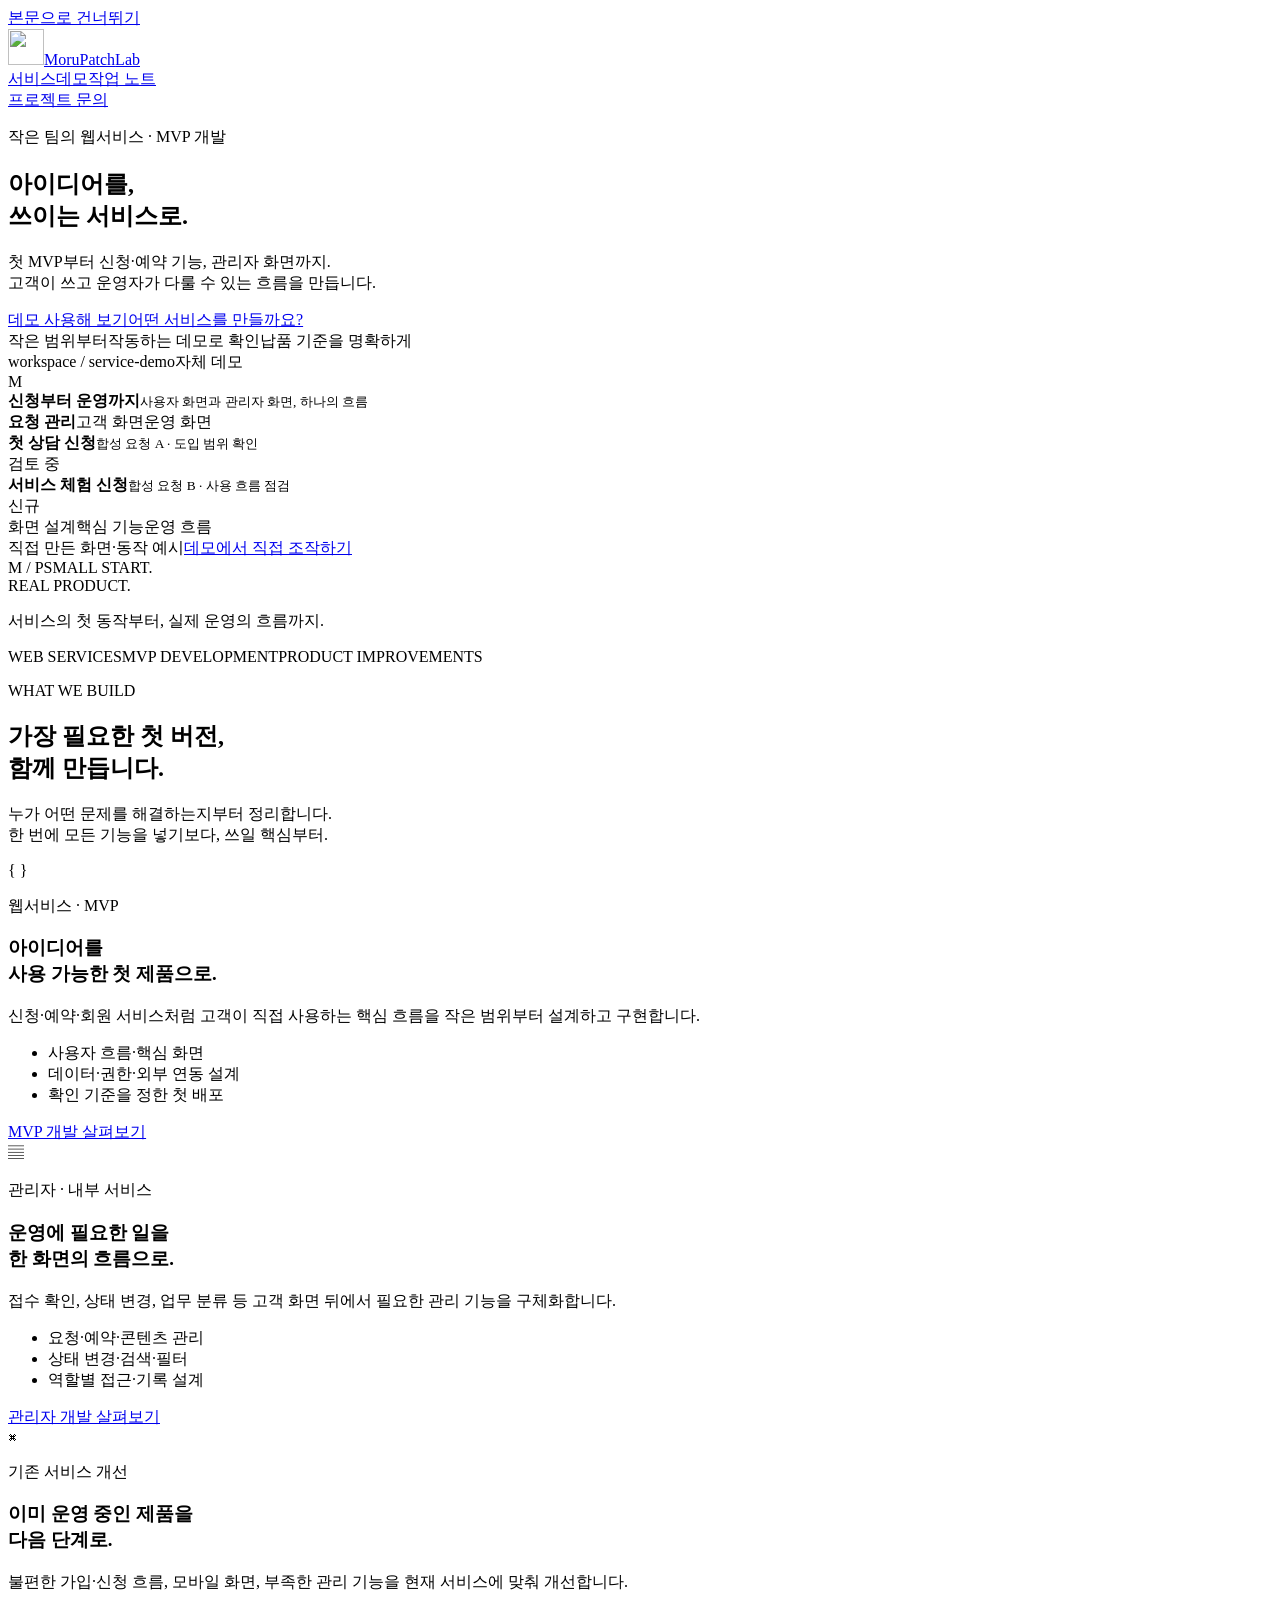
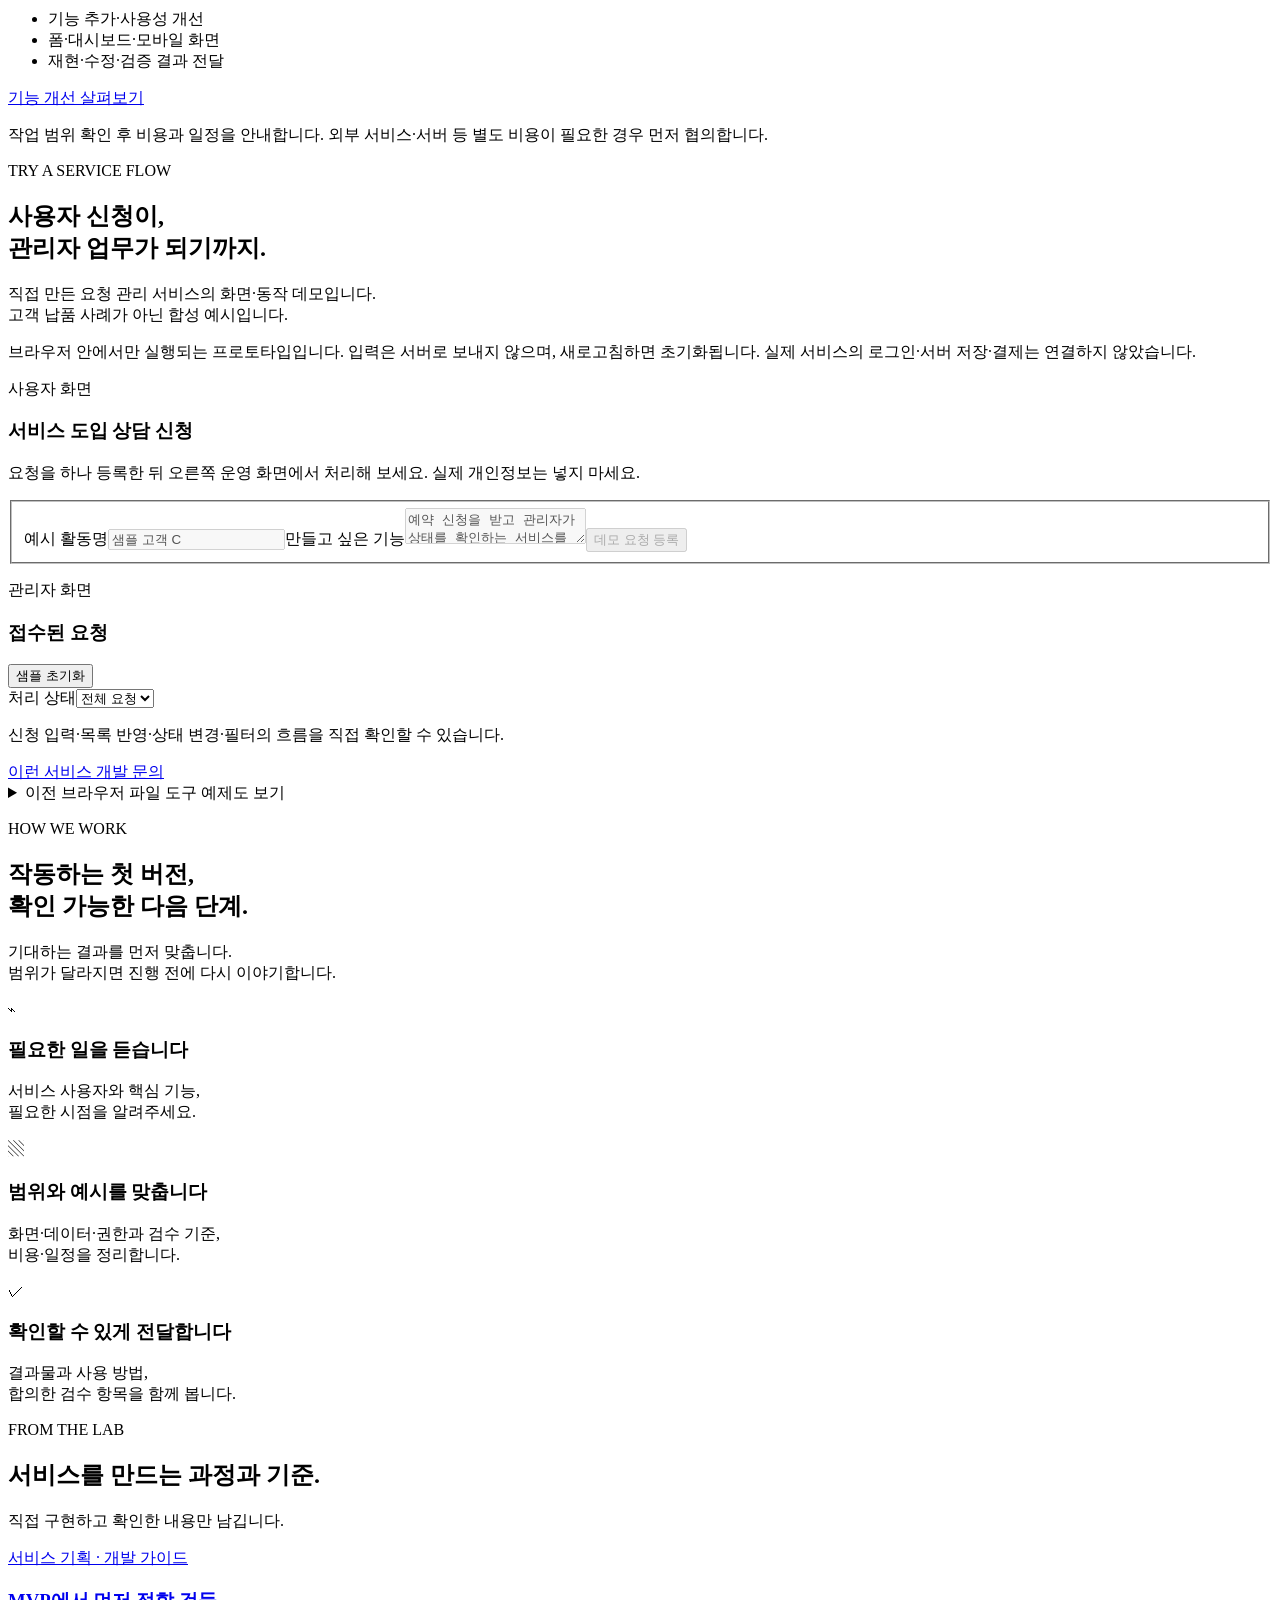
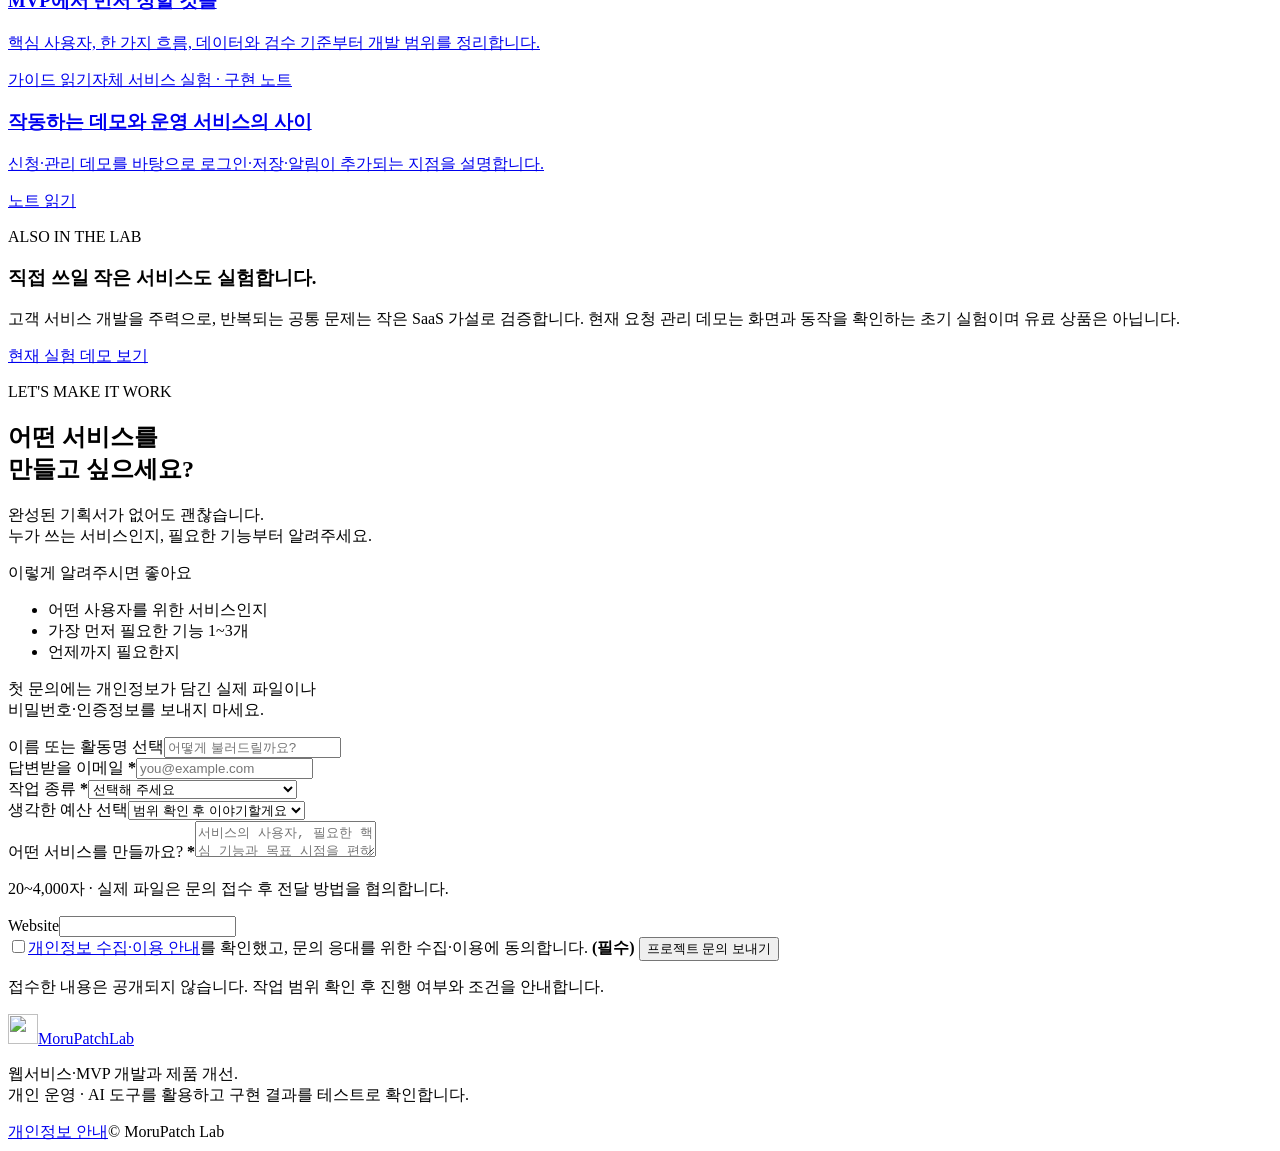
==== site/index.html @ bf1049fb "Improve MoruPatch Lab website" ====
<!doctype html>
<html lang="ko">
<head>
  <meta charset="utf-8"><meta name="viewport" content="width=device-width,initial-scale=1">
  <title>MoruPatch Lab | 웹서비스·MVP 개발</title>
  <meta name="description" content="아이디어를 사용 가능한 웹서비스로. MVP, 신청·예약 서비스, 관리자 페이지와 기존 제품 기능을 설계하고 구현합니다. 직접 작동하는 데모를 보고 개발 범위를 상담하세요.">
  <meta name="theme-color" content="#111c2d">
  <meta property="og:title" content="MoruPatch Lab — 아이디어를, 쓰이는 서비스로.">
  <meta property="og:description" content="웹서비스·MVP·관리자 화면 개발. 직접 작동하는 예시를 보고 필요한 첫 버전부터 시작하세요.">
  <meta property="og:type" content="website"><meta property="og:image" content="https://morupatch-lab.hyeon661144.chatgpt.site/og-morupatch.png">
  <link rel="canonical" href="https://morupatch-lab.hyeon661144.chatgpt.site/">
  <link rel="icon" href="__ASSET_BASE__favicon.svg" type="image/svg+xml">
  <link rel="stylesheet" href="__ASSET_BASE__styles.css">
  <script type="module" src="__ASSET_BASE__app.js"></script>
  <script type="module" src="__ASSET_BASE__service-demo.js"></script>
</head>
<body>
  <a class="skip-link" href="#main">본문으로 건너뛰기</a>
  <div class="masthead">
    <a class="brand" href="/" aria-label="MoruPatch Lab 홈"><img src="__ASSET_BASE__brand-mark.svg" alt="" width="36" height="36"><span>MoruPatch<span class="brand-lab">Lab</span></span></a>
    <nav aria-label="주 메뉴"><a href="#services">서비스</a><a href="#demos">데모</a><a href="#notes">작업 노트</a></nav>
    <a class="button button-small button-outline-light" href="#contact">프로젝트 문의</a>
  </div>
  <main id="main">
    <section class="hero section-dark">
      <div class="hero-copy">
        <p class="eyebrow"><span class="tiny-square"></span> 작은 팀의 웹서비스 · MVP 개발</p>
        <h1>아이디어를,<br><span>쓰이는 서비스로.</span></h1>
        <p class="hero-description">첫 MVP부터 신청·예약 기능, 관리자 화면까지.<br>고객이 쓰고 운영자가 다룰 수 있는 흐름을 만듭니다.</p>
        <div class="hero-actions"><a class="button button-mint" href="#demos">데모 사용해 보기</a><a class="quiet-link" href="#contact">어떤 서비스를 만들까요?</a></div>
        <div class="hero-footnote"><span>작은 범위부터</span><span>작동하는 데모로 확인</span><span>납품 기준을 명확하게</span></div>
      </div>
      <div class="hero-visual product-visual" aria-label="요청 관리 서비스의 합성 데모 화면">
        <div class="window-top"><div class="window-controls"><i></i><i></i><i></i></div><span>workspace / service-demo</span><span class="window-tag">자체 데모</span></div>
        <div class="visual-main"><div class="product-project"><span class="product-glyph">M</span><div><strong>신청부터 운영까지</strong><small>사용자 화면과 관리자 화면, 하나의 흐름</small></div></div>
        <div class="product-tabs"><b>요청 관리</b><span>고객 화면</span><span>운영 화면</span></div>
        <div class="product-row"><div><strong>첫 상담 신청</strong><small>합성 요청 A · 도입 범위 확인</small></div><span class="product-status">검토 중</span></div>
        <div class="product-row"><div><strong>서비스 체험 신청</strong><small>합성 요청 B · 사용 흐름 점검</small></div><span class="product-status product-status-new">신규</span></div>
        <div class="product-delivery"><span>화면 설계</span><span>핵심 기능</span><span>운영 흐름</span></div>
        </div><div class="window-bottom"><span>직접 만든 화면·동작 예시</span><a href="#demos">데모에서 직접 조작하기</a></div>
        <div class="visual-corner"><span class="corner-mark">M / P</span><span>SMALL START.<br>REAL PRODUCT.</span></div>
      </div>
    </section>
    <div class="principle-strip"><p>서비스의 첫 동작부터, 실제 운영의 흐름까지.</p><span>WEB SERVICES</span><span>MVP DEVELOPMENT</span><span>PRODUCT IMPROVEMENTS</span></div>
    <section class="section section-services" id="services">
      <div class="section-heading"><div><p class="eyebrow ink-muted">WHAT WE BUILD</p><h2>가장 필요한 첫 버전,<br>함께 만듭니다.</h2></div><p>누가 어떤 문제를 해결하는지부터 정리합니다.<br>한 번에 모든 기능을 넣기보다, 쓰일 핵심부터.</p></div>
      <div class="service-grid">
        <article class="service-card"><div class="service-symbol">{ }</div><p class="service-kicker">웹서비스 · MVP</p><h3>아이디어를<br>사용 가능한 첫 제품으로.</h3><p>신청·예약·회원 서비스처럼 고객이 직접 사용하는 핵심 흐름을 작은 범위부터 설계하고 구현합니다.</p><ul><li>사용자 흐름·핵심 화면</li><li>데이터·권한·외부 연동 설계</li><li>확인 기준을 정한 첫 배포</li></ul><a class="text-link" href="/services/mvp-development.html">MVP 개발 살펴보기</a></article>
        <article class="service-card"><div class="service-symbol symbol-report">▤</div><p class="service-kicker">관리자 · 내부 서비스</p><h3>운영에 필요한 일을<br>한 화면의 흐름으로.</h3><p>접수 확인, 상태 변경, 업무 분류 등 고객 화면 뒤에서 필요한 관리 기능을 구체화합니다.</p><ul><li>요청·예약·콘텐츠 관리</li><li>상태 변경·검색·필터</li><li>역할별 접근·기록 설계</li></ul><a class="text-link" href="/services/admin-development.html">관리자 개발 살펴보기</a></article>
        <article class="service-card"><div class="service-symbol symbol-web">⌘</div><p class="service-kicker">기존 서비스 개선</p><h3>이미 운영 중인 제품을<br>다음 단계로.</h3><p>불편한 가입·신청 흐름, 모바일 화면, 부족한 관리 기능을 현재 서비스에 맞춰 개선합니다.</p><ul><li>기능 추가·사용성 개선</li><li>폼·대시보드·모바일 화면</li><li>재현·수정·검증 결과 전달</li></ul><a class="text-link" href="/services/product-improvements.html">기능 개선 살펴보기</a></article>
      </div>
      <p class="scope-note">작업 범위 확인 후 비용과 일정을 안내합니다. 외부 서비스·서버 등 별도 비용이 필요한 경우 먼저 협의합니다.</p>
    </section>
    <section class="section section-demo service-demo-section" id="demos">
      <div class="section-heading"><div><p class="eyebrow ink-muted">TRY A SERVICE FLOW</p><h2>사용자 신청이,<br>관리자 업무가 되기까지.</h2></div><p>직접 만든 요청 관리 서비스의 화면·동작 데모입니다.<br>고객 납품 사례가 아닌 합성 예시입니다.</p></div>
      <div class="service-demo-notice">브라우저 안에서만 실행되는 프로토타입입니다. 입력은 서버로 보내지 않으며, 새로고침하면 초기화됩니다. 실제 서비스의 로그인·서버 저장·결제는 연결하지 않았습니다.</div>
      <div class="service-demo-grid">
        <div class="service-pane"><p class="service-pane-label">사용자 화면</p><h3>서비스 도입 상담 신청</h3><p>요청을 하나 등록한 뒤 오른쪽 운영 화면에서 처리해 보세요. 실제 개인정보는 넣지 마세요.</p>
          <form id="service-demo-form" method="post"><fieldset id="demo-fields" disabled><label for="demo-request-name">예시 활동명</label><input id="demo-request-name" value="샘플 고객 C" maxlength="40" required><label for="demo-request-goal">만들고 싶은 기능</label><textarea id="demo-request-goal" minlength="10" maxlength="300" required>예약 신청을 받고 관리자가 상태를 확인하는 서비스를 만들고 싶어요.</textarea><button class="button button-ink" type="submit">데모 요청 등록</button></fieldset></form>
          <p id="service-demo-message" class="demo-message" role="status" aria-live="polite"></p>
        </div>
        <div class="service-pane service-admin"><div class="admin-heading"><div><p class="service-pane-label">관리자 화면</p><h3>접수된 요청</h3></div><button id="demo-reset" class="button button-plain" type="button">샘플 초기화</button></div>
          <div class="admin-controls"><label for="demo-filter">처리 상태</label><select id="demo-filter"><option value="all">전체 요청</option><option value="new">신규</option><option value="reviewing">검토 중</option><option value="done">처리 완료</option></select></div>
          <p id="demo-request-count" class="admin-count" aria-live="polite"></p><ul id="demo-requests" class="request-list"></ul>
        </div>
      </div><div class="demo-footer"><p>신청 입력·목록 반영·상태 변경·필터의 흐름을 직접 확인할 수 있습니다.</p><a class="text-link" href="#contact" data-service="web">이런 서비스 개발 문의</a></div>
    </section>
    <details class="legacy-demos"><summary>이전 브라우저 파일 도구 예제도 보기</summary>    <section class="section section-demo" id="file-demos">
      <div class="section-heading"><div><p class="eyebrow ink-muted">MORE LOCAL EXAMPLES</p><h2>보조 예제 · 파일 처리</h2></div><p>아래 예시는 직접 만든 합성 데이터 데모입니다.<br>납품 사례나 고객 데이터가 아닙니다.</p></div>
      <div class="demo-shell">
        <div class="demo-toolbar"><div class="demo-tabs" role="tablist" aria-label="데모 선택"><button type="button" role="tab" id="tab-csv" aria-selected="true" aria-controls="panel-csv">CSV 정리</button><button type="button" role="tab" id="tab-report" aria-selected="false" aria-controls="panel-report" tabindex="-1">업무표 요약</button></div><span class="local-label">파일 내용 서버 전송 없음</span></div>
        <div class="demo-panel" role="tabpanel" id="panel-csv" aria-labelledby="tab-csv">
          <div class="demo-intro"><div><h3>들쭉날쭉한 CSV를 정리해 보세요.</h3><p>앞뒤 공백과 완전히 같은 행을 정리합니다. 숫자·날짜로 자동 변환하지 않습니다.</p></div><button class="button button-plain" id="csv-sample" type="button">합성 샘플 넣기</button></div>
          <div class="demo-columns"><div class="input-side"><div class="field-heading"><label for="csv-input">입력 CSV</label><label class="file-button" for="csv-file">파일 선택<input id="csv-file" type="file" accept=".csv,text/csv,text/plain"></label></div><textarea id="csv-input" spellcheck="false" aria-describedby="csv-help"></textarea><p class="field-help" id="csv-help">UTF-8 CSV · 200KB / 최대 1,000행 · 첫 행은 열 이름</p><div class="options"><label><input id="trim-values" type="checkbox" checked> 앞뒤 공백 정리</label><label><input id="remove-duplicates" type="checkbox" checked> 완전히 같은 행 제거</label></div><button class="button button-ink" id="csv-run" type="button">정리 결과 확인</button><p class="demo-message" id="csv-message" aria-live="polite"></p></div>
            <div class="output-side"><div class="output-heading"><h4>정리 결과</h4><span class="output-badge">문자열 유지</span></div><div class="result-stats" id="csv-stats"><div><strong>—</strong><span>결과 행</span></div><div><strong>—</strong><span>제거한 중복</span></div><div><strong>—</strong><span>정리한 셀</span></div></div><div class="table-wrap" id="csv-result"><p class="empty-copy">샘플을 실행하면 정리된 표가 표시됩니다.</p></div><div class="download-actions"><button class="button button-small button-white" id="csv-download" type="button" disabled>CSV 다운로드</button><button class="button button-small button-white" id="json-download" type="button" disabled>JSON 다운로드</button></div><p class="field-help">CSV는 UTF-8 BOM을 포함합니다. 엑셀에서 직접 열면 앞자리 0 등이 자동 변환될 수 있으므로, 중요한 열은 텍스트로 가져오세요.</p><p class="field-help formula-warning" id="formula-warning" hidden></p></div>
          </div>
        </div>
        <div class="demo-panel" role="tabpanel" id="panel-report" aria-labelledby="tab-report" hidden>
          <div class="demo-intro"><div><h3>업무표에서 진행 현황을 한눈에.</h3><p>분류·작업·상태 세 열을 읽어 상태별 건수와 업무 목록을 정리합니다.</p></div><button class="button button-plain" id="report-sample" type="button">합성 샘플 넣기</button></div>
          <div class="demo-columns"><div class="input-side"><label class="field-label" for="report-input">업무표 CSV</label><textarea id="report-input" spellcheck="false"></textarea><p class="field-help">열 이름: 분류,작업,상태 · 상태: 완료 / 진행 / 대기</p><button class="button button-ink" id="report-run" type="button">요약 보고서 만들기</button><p class="demo-message" id="report-message" aria-live="polite"></p></div><div class="output-side"><div id="report-output"><p class="empty-copy">실행하면 작업 현황과 인쇄용 보고서가 표시됩니다.</p></div><div class="download-actions"><button class="button button-small button-white" id="report-download" type="button" disabled>보고서 HTML 다운로드</button><button class="button button-small button-white" id="report-print" type="button" disabled>인쇄 / PDF 저장</button></div><p class="field-help">PDF 저장은 브라우저의 인쇄 기능에서 선택합니다. 보고서 파일은 브라우저에서 만들어집니다.</p></div></div>
        </div>
        <div class="demo-footer"><p>실제 업무에는 파일 크기, 원본 규칙, 실행 환경에 맞춘 설계가 필요합니다.</p><a class="text-link" href="#contact">이 흐름으로 문의하기</a></div>
      </div>
    </section>
    </details>
    <section class="section section-process">
      <div class="section-heading"><div><p class="eyebrow ink-muted">HOW WE WORK</p><h2>작동하는 첫 버전,<br>확인 가능한 다음 단계.</h2></div><p>기대하는 결과를 먼저 맞춥니다.<br>범위가 달라지면 진행 전에 다시 이야기합니다.</p></div>
      <div class="process-grid"><article><span class="process-icon">⌁</span><h3>필요한 일을 듣습니다</h3><p>서비스 사용자와 핵심 기능,<br>필요한 시점을 알려주세요.</p></article><article><span class="process-icon">▧</span><h3>범위와 예시를 맞춥니다</h3><p>화면·데이터·권한과 검수 기준,<br>비용·일정을 정리합니다.</p></article><article><span class="process-icon">✓</span><h3>확인할 수 있게 전달합니다</h3><p>결과물과 사용 방법,<br>합의한 검수 항목을 함께 봅니다.</p></article></div>
    </section>
    <section class="section section-notes" id="notes">
      <div class="section-heading"><div><p class="eyebrow ink-muted">FROM THE LAB</p><h2>서비스를 만드는 과정과 기준.</h2></div><p>직접 구현하고 확인한 내용만 남깁니다.</p></div>
      <div class="notes-grid"><a class="note-card" href="/notes/mvp-scope-before-build"><span class="note-category">서비스 기획 · 개발 가이드</span><h3>MVP에서 먼저 정할 것들</h3><p>핵심 사용자, 한 가지 흐름, 데이터와 검수 기준부터 개발 범위를 정리합니다.</p><span class="note-read">가이드 읽기</span></a><a class="note-card" href="/notes/prototype-versus-production"><span class="note-category">자체 서비스 실험 · 구현 노트</span><h3>작동하는 데모와 운영 서비스의 사이</h3><p>신청·관리 데모를 바탕으로 로그인·저장·알림이 추가되는 지점을 설명합니다.</p><span class="note-read">노트 읽기</span></a></div>
      <aside class="saas-lab"><p class="eyebrow ink-muted">ALSO IN THE LAB</p><h3>직접 쓰일 작은 서비스도 실험합니다.</h3><p>고객 서비스 개발을 주력으로, 반복되는 공통 문제는 작은 SaaS 가설로 검증합니다. 현재 요청 관리 데모는 화면과 동작을 확인하는 초기 실험이며 유료 상품은 아닙니다.</p><a class="text-link" href="#demos">현재 실험 데모 보기</a></aside>
    </section>
    <section class="section section-contact section-dark" id="contact">
      <div class="contact-copy"><p class="eyebrow">LET'S MAKE IT WORK</p><h2>어떤 서비스를<br>만들고 싶으세요?</h2><p>완성된 기획서가 없어도 괜찮습니다.<br>누가 쓰는 서비스인지, 필요한 기능부터 알려주세요.</p><div class="contact-guidance"><p>이렇게 알려주시면 좋아요</p><ul><li>어떤 사용자를 위한 서비스인지</li><li>가장 먼저 필요한 기능 1~3개</li><li>언제까지 필요한지</li></ul></div><p class="contact-small">첫 문의에는 개인정보가 담긴 실제 파일이나<br>비밀번호·인증정보를 보내지 마세요.</p></div>
      <form id="inquiry-form" class="inquiry-form" method="post" action="/api/inquiries">
        <div class="form-row"><div class="form-field"><label for="contact-name">이름 또는 활동명 <span>선택</span></label><input id="contact-name" name="name" maxlength="80" autocomplete="name" placeholder="어떻게 불러드릴까요?"></div><div class="form-field"><label for="contact-email">답변받을 이메일 <b>*</b></label><input id="contact-email" name="email" type="email" maxlength="254" autocomplete="email" required placeholder="you@example.com"></div></div>
        <div class="form-row"><div class="form-field"><label for="contact-service">작업 종류 <b>*</b></label><select id="contact-service" name="service" required><option value="">선택해 주세요</option><option value="web">웹서비스·MVP·관리자 기능 개발</option><option value="other">범위 상담·자체 서비스 아이디어</option></select></div><div class="form-field"><label for="contact-budget">생각한 예산 <span>선택</span></label><select id="contact-budget" name="budget"><option value="unknown">범위 확인 후 이야기할게요</option><option value="under100k">10만원 미만</option><option value="100k-300k">10만~30만원</option><option value="300k-1m">30만~100만원</option><option value="over1m">100만원 이상</option></select></div></div>
        <div class="form-field"><label for="contact-message">어떤 서비스를 만들까요? <b>*</b></label><textarea id="contact-message" name="message" minlength="20" maxlength="4000" required placeholder="서비스의 사용자, 필요한 핵심 기능과 목표 시점을 편하게 적어주세요."></textarea><p class="form-help">20~4,000자 · 실제 파일은 문의 접수 후 전달 방법을 협의합니다.</p></div>
        <div class="honeypot" aria-hidden="true"><label for="contact-website">Website</label><input id="contact-website" name="website" tabindex="-1" autocomplete="off"></div>
        <label class="consent"><input id="contact-consent" name="consent" type="checkbox" required><span><a href="/privacy">개인정보 수집·이용 안내</a>를 확인했고, 문의 응대를 위한 수집·이용에 동의합니다. <b>(필수)</b></span></label>
        <button class="button button-mint form-submit" id="inquiry-submit" type="submit">프로젝트 문의 보내기</button>
        <p class="form-status" id="inquiry-status" role="status" aria-live="polite"></p><p class="form-help">접수한 내용은 공개되지 않습니다. 작업 범위 확인 후 진행 여부와 조건을 안내합니다.</p>
      </form>
    </section>
  </main>
  <footer class="site-footer"><a class="brand brand-footer" href="/"><img src="__ASSET_BASE__brand-mark.svg" alt="" width="30" height="30"><span>MoruPatch<span class="brand-lab">Lab</span></span></a><p>웹서비스·MVP 개발과 제품 개선.<br><span>개인 운영 · AI 도구를 활용하고 구현 결과를 테스트로 확인합니다.</span></p><div><a href="/privacy">개인정보 안내</a><span>© MoruPatch Lab</span></div></footer>
</body>
</html>
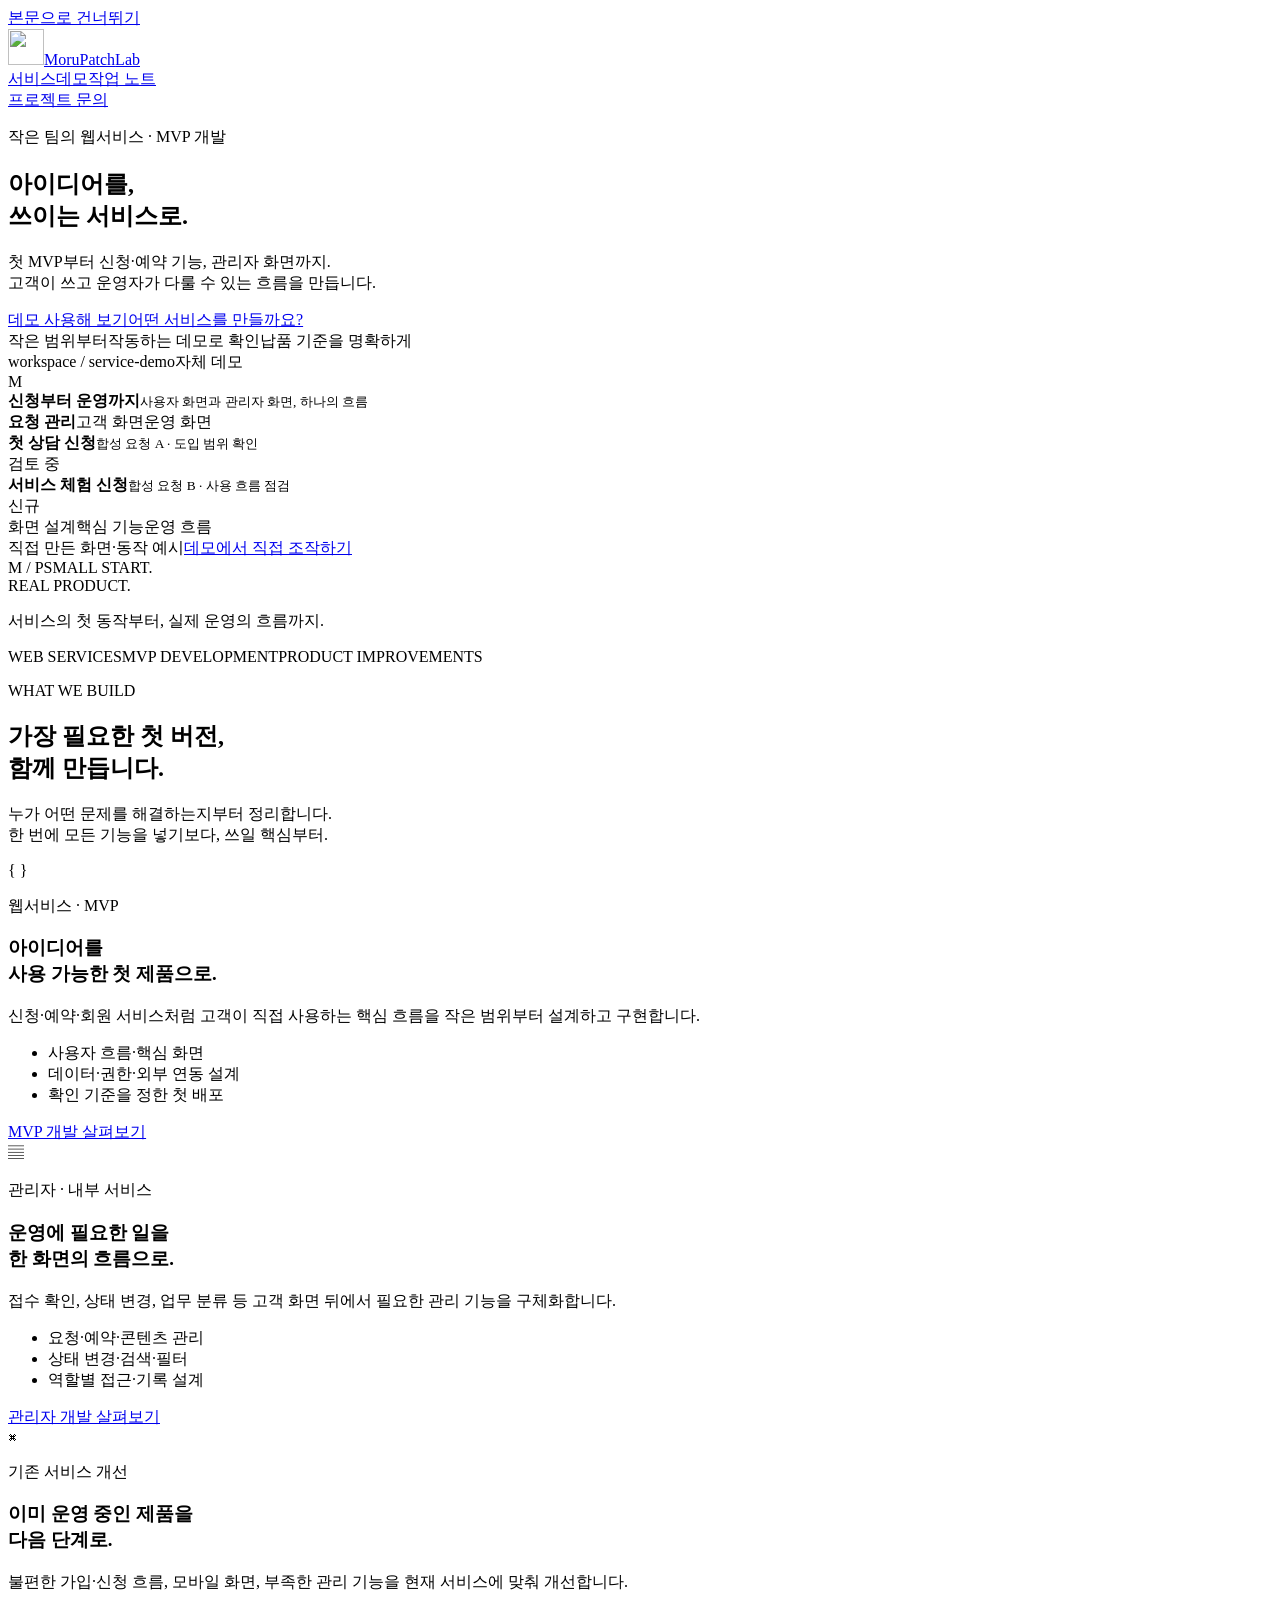
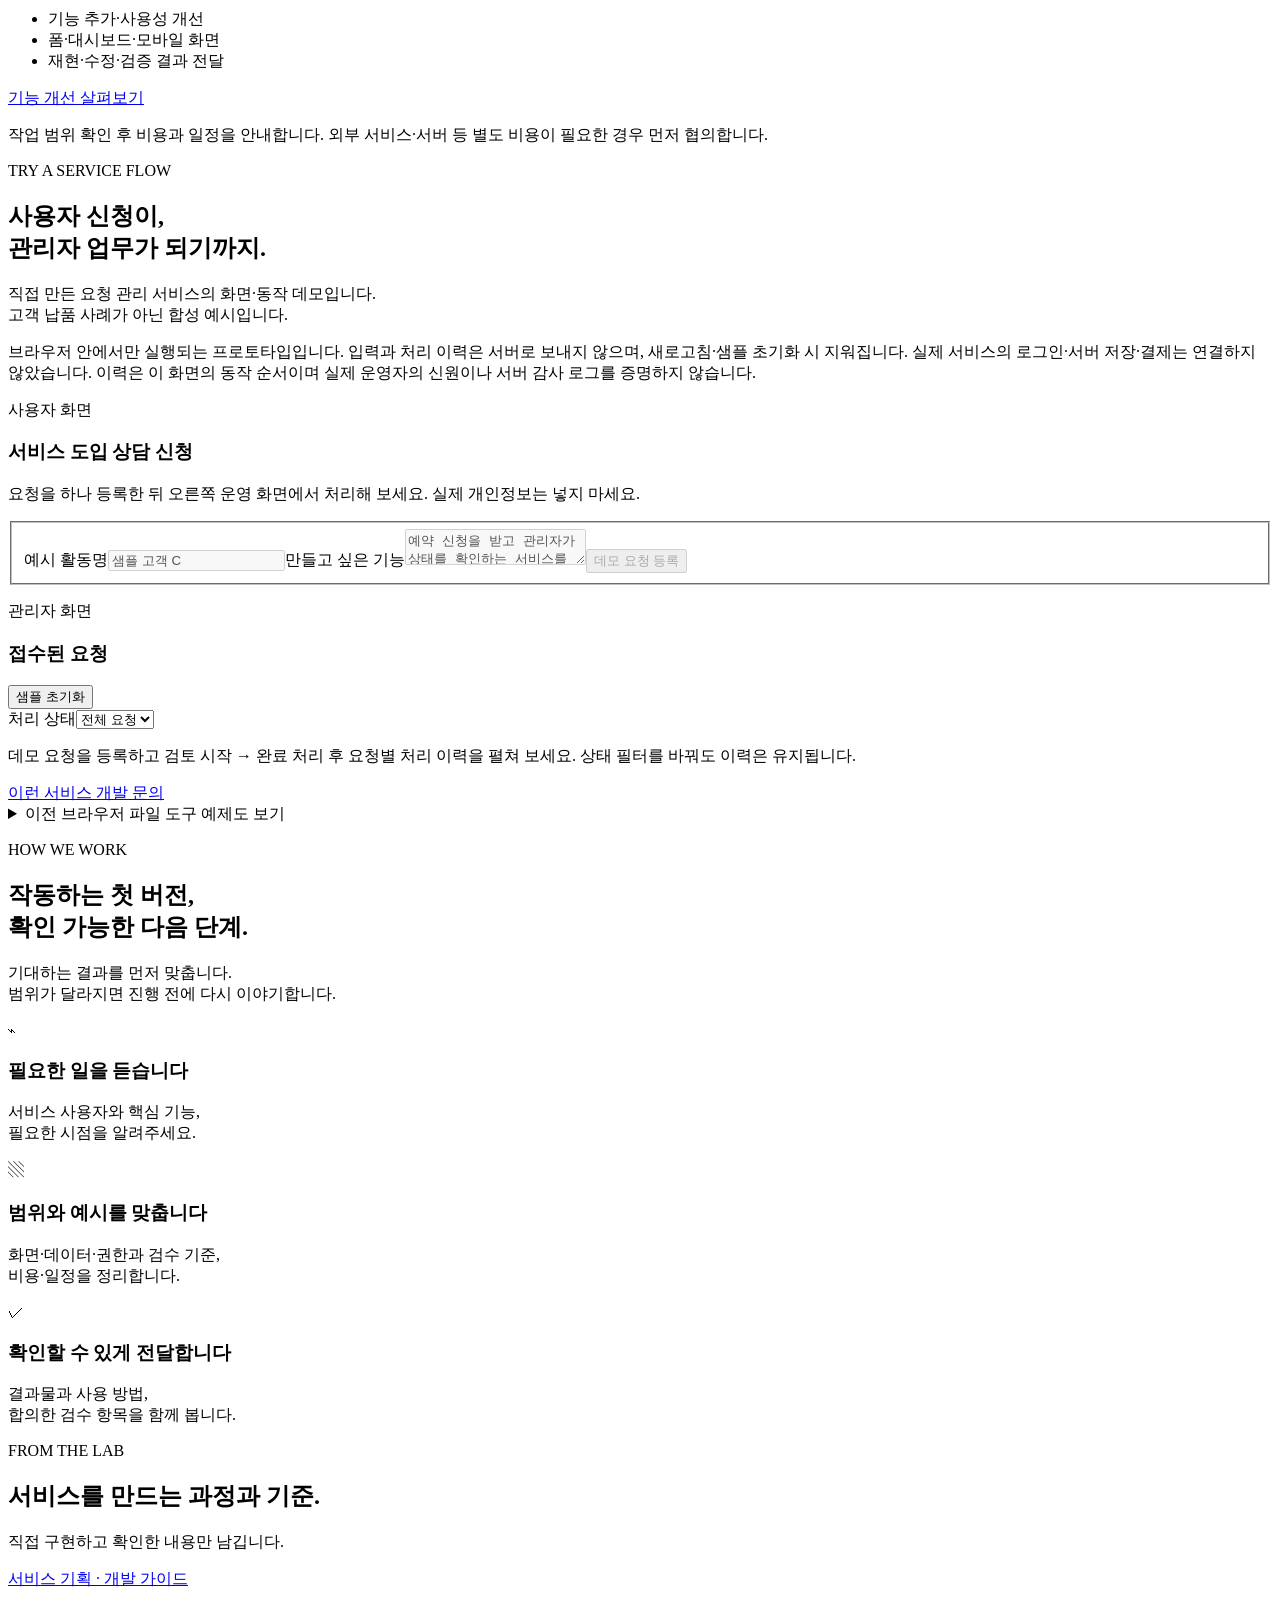
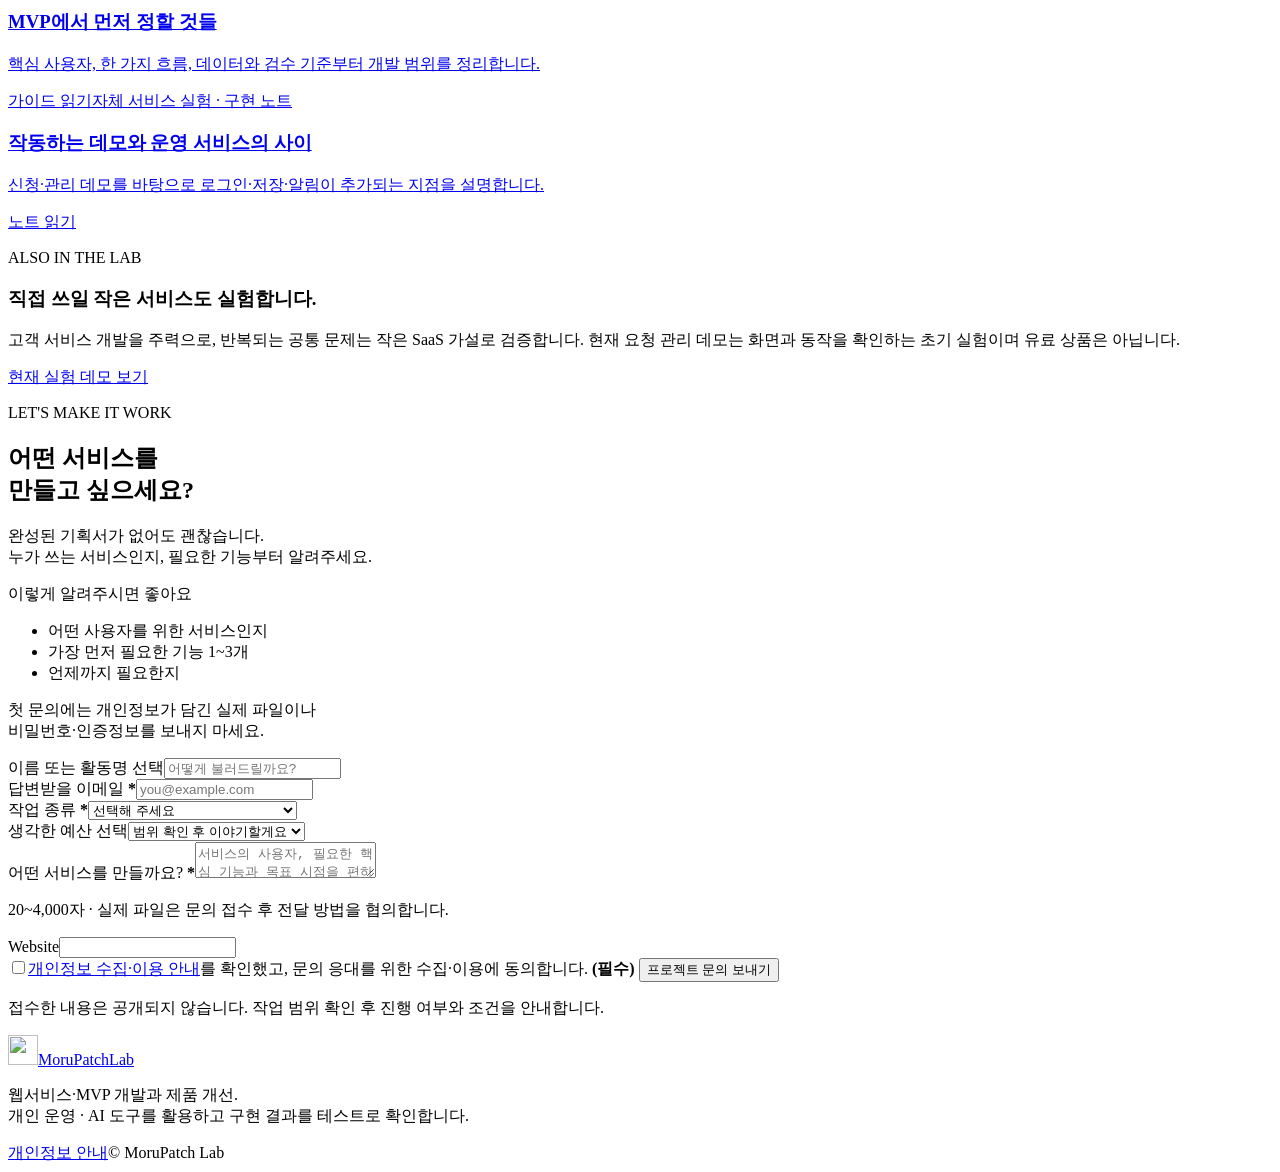
==== commit 16569965: "Improve MoruPatch Lab website" ====
--- a/site/index.html
+++ b/site/index.html
@@ -53,7 +53,7 @@
     </section>
     <section class="section section-demo service-demo-section" id="demos">
       <div class="section-heading"><div><p class="eyebrow ink-muted">TRY A SERVICE FLOW</p><h2>사용자 신청이,<br>관리자 업무가 되기까지.</h2></div><p>직접 만든 요청 관리 서비스의 화면·동작 데모입니다.<br>고객 납품 사례가 아닌 합성 예시입니다.</p></div>
-      <div class="service-demo-notice">브라우저 안에서만 실행되는 프로토타입입니다. 입력은 서버로 보내지 않으며, 새로고침하면 초기화됩니다. 실제 서비스의 로그인·서버 저장·결제는 연결하지 않았습니다.</div>
+      <div class="service-demo-notice">브라우저 안에서만 실행되는 프로토타입입니다. 입력과 처리 이력은 서버로 보내지 않으며, 새로고침·샘플 초기화 시 지워집니다. 실제 서비스의 로그인·서버 저장·결제는 연결하지 않았습니다. 이력은 이 화면의 동작 순서이며 실제 운영자의 신원이나 서버 감사 로그를 증명하지 않습니다.</div>
       <div class="service-demo-grid">
         <div class="service-pane"><p class="service-pane-label">사용자 화면</p><h3>서비스 도입 상담 신청</h3><p>요청을 하나 등록한 뒤 오른쪽 운영 화면에서 처리해 보세요. 실제 개인정보는 넣지 마세요.</p>
           <form id="service-demo-form" method="post"><fieldset id="demo-fields" disabled><label for="demo-request-name">예시 활동명</label><input id="demo-request-name" value="샘플 고객 C" maxlength="40" required><label for="demo-request-goal">만들고 싶은 기능</label><textarea id="demo-request-goal" minlength="10" maxlength="300" required>예약 신청을 받고 관리자가 상태를 확인하는 서비스를 만들고 싶어요.</textarea><button class="button button-ink" type="submit">데모 요청 등록</button></fieldset></form>
@@ -63,7 +63,7 @@
           <div class="admin-controls"><label for="demo-filter">처리 상태</label><select id="demo-filter"><option value="all">전체 요청</option><option value="new">신규</option><option value="reviewing">검토 중</option><option value="done">처리 완료</option></select></div>
           <p id="demo-request-count" class="admin-count" aria-live="polite"></p><ul id="demo-requests" class="request-list"></ul>
         </div>
-      </div><div class="demo-footer"><p>신청 입력·목록 반영·상태 변경·필터의 흐름을 직접 확인할 수 있습니다.</p><a class="text-link" href="#contact" data-service="web">이런 서비스 개발 문의</a></div>
+      </div><div class="demo-footer"><p>데모 요청을 등록하고 검토 시작 → 완료 처리 후 요청별 처리 이력을 펼쳐 보세요. 상태 필터를 바꿔도 이력은 유지됩니다.</p><a class="text-link" href="#contact" data-service="web">이런 서비스 개발 문의</a></div>
     </section>
     <details class="legacy-demos"><summary>이전 브라우저 파일 도구 예제도 보기</summary>    <section class="section section-demo" id="file-demos">
       <div class="section-heading"><div><p class="eyebrow ink-muted">MORE LOCAL EXAMPLES</p><h2>보조 예제 · 파일 처리</h2></div><p>아래 예시는 직접 만든 합성 데이터 데모입니다.<br>납품 사례나 고객 데이터가 아닙니다.</p></div>
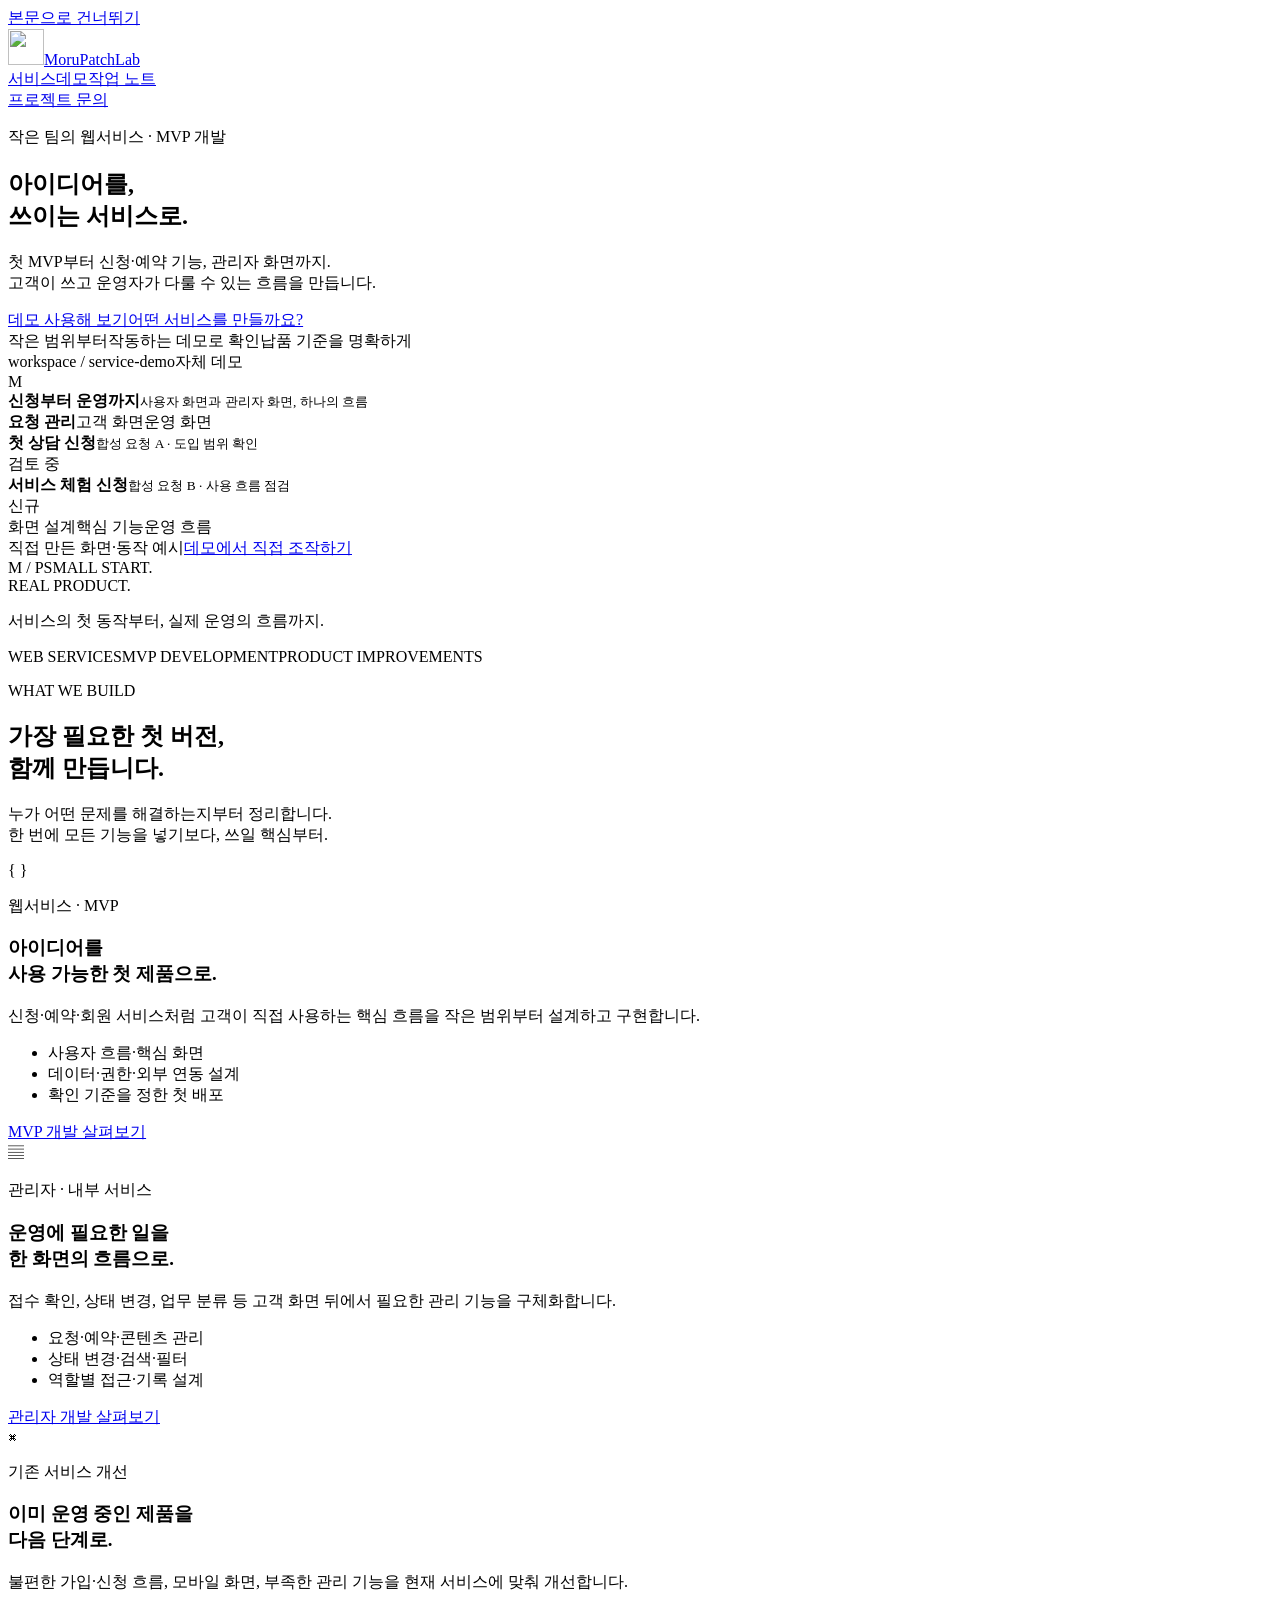
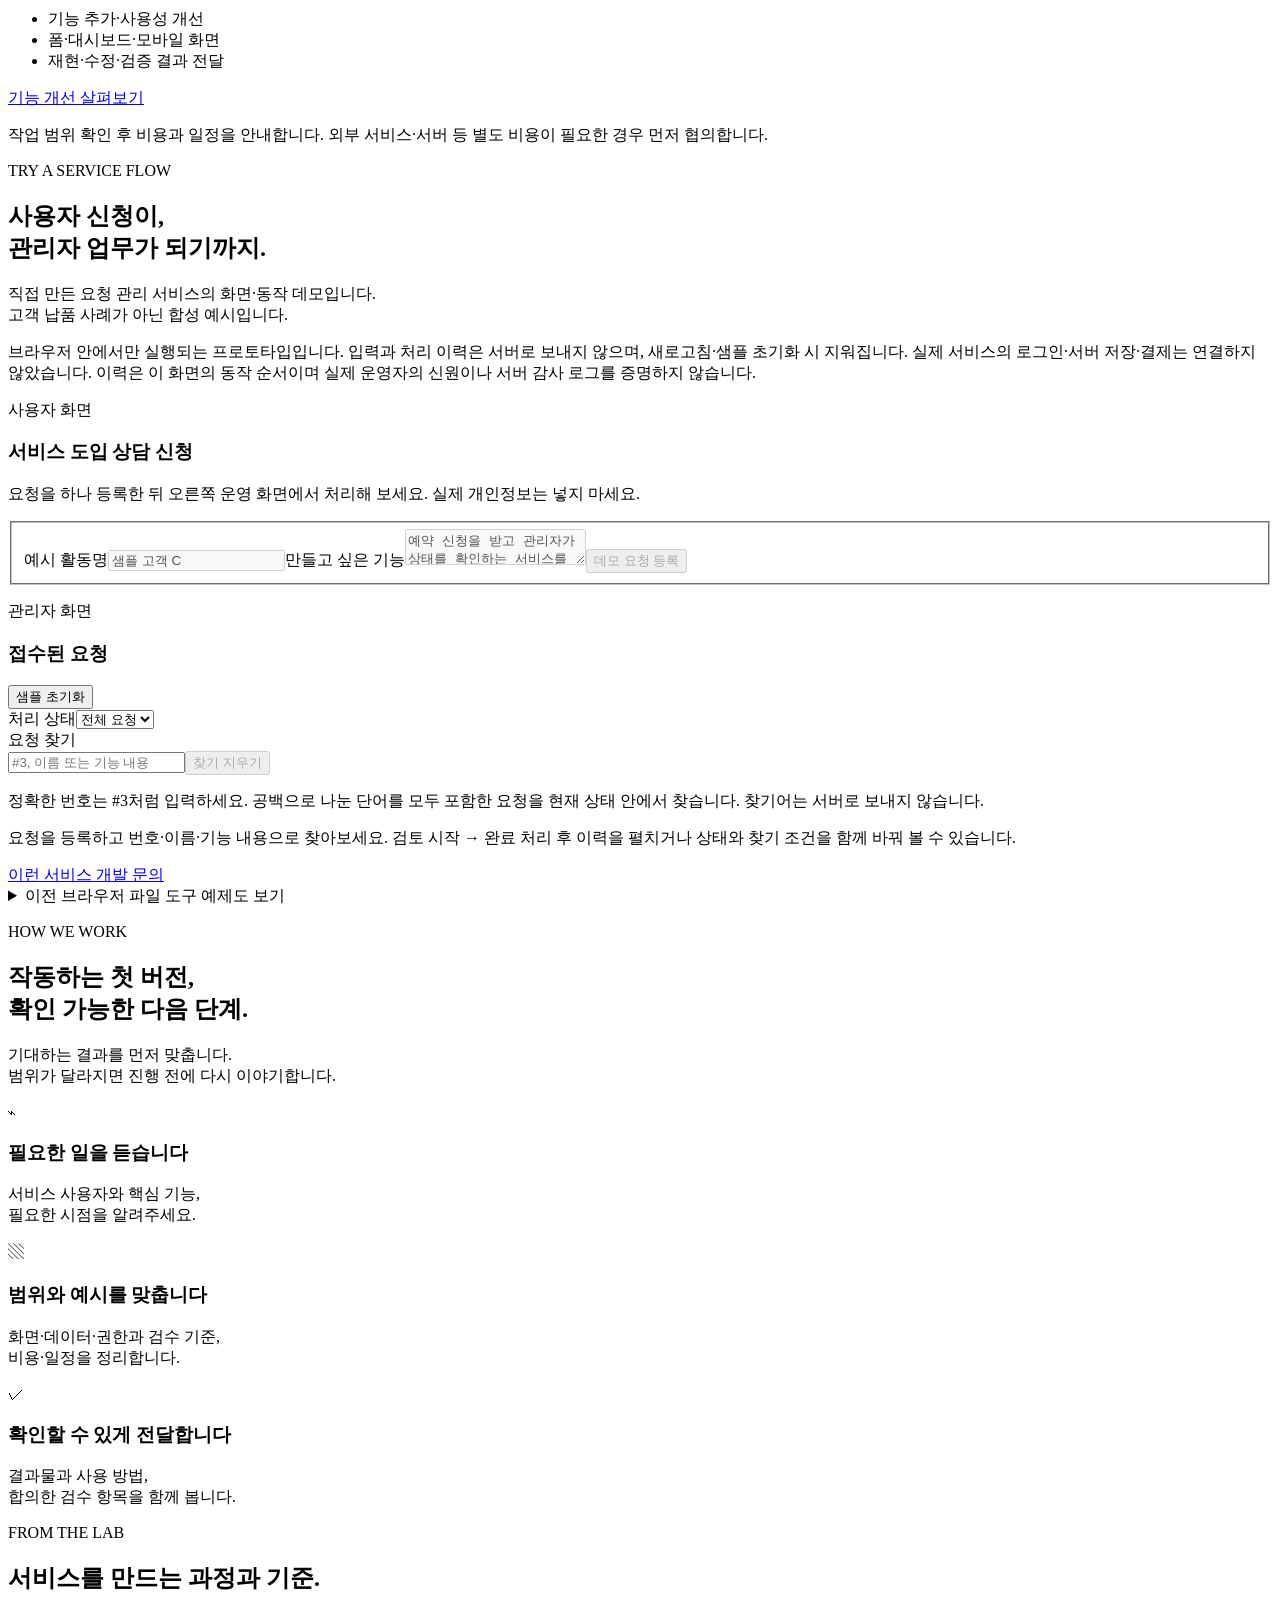
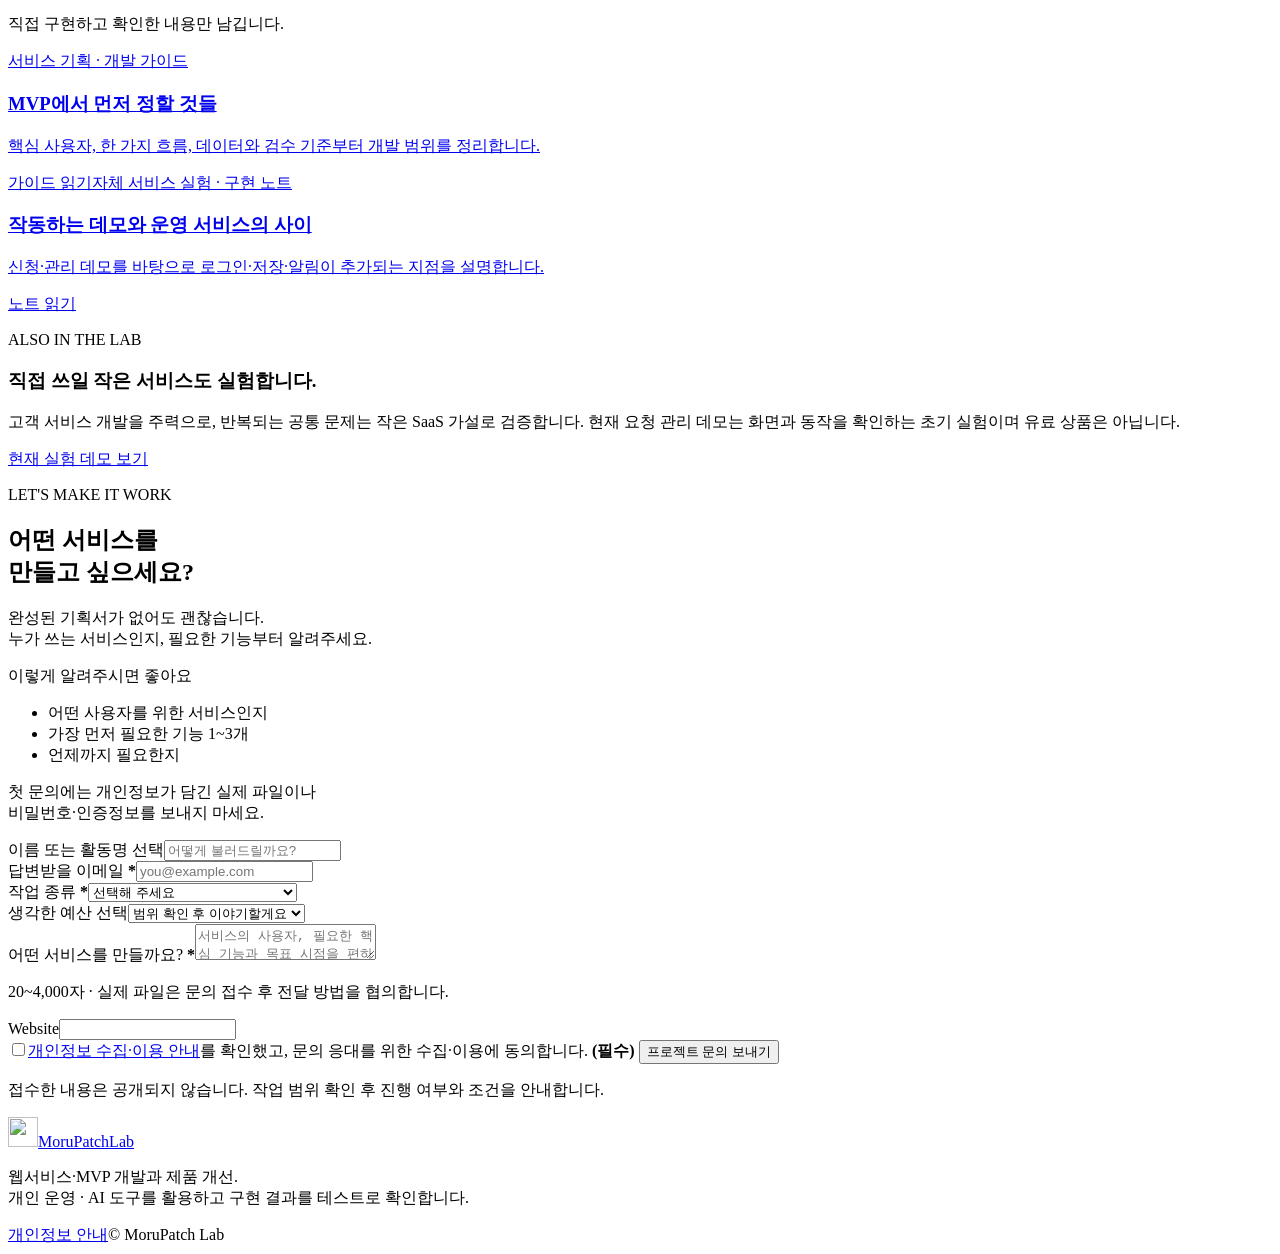
==== commit e3d7420a: "Improve MoruPatch Lab website" ====
--- a/site/index.html
+++ b/site/index.html
@@ -61,9 +61,10 @@
         </div>
         <div class="service-pane service-admin"><div class="admin-heading"><div><p class="service-pane-label">관리자 화면</p><h3>접수된 요청</h3></div><button id="demo-reset" class="button button-plain" type="button">샘플 초기화</button></div>
           <div class="admin-controls"><label for="demo-filter">처리 상태</label><select id="demo-filter"><option value="all">전체 요청</option><option value="new">신규</option><option value="reviewing">검토 중</option><option value="done">처리 완료</option></select></div>
+          <div class="request-search"><label for="demo-search">요청 찾기</label><div class="request-search-controls"><input id="demo-search" type="search" maxlength="80" placeholder="#3, 이름 또는 기능 내용" aria-describedby="demo-search-help" autocomplete="off"><button id="demo-search-clear" type="button" class="button button-small button-white" disabled>찾기 지우기</button></div><p id="demo-search-help" class="field-help">정확한 번호는 #3처럼 입력하세요. 공백으로 나눈 단어를 모두 포함한 요청을 현재 상태 안에서 찾습니다. 찾기어는 서버로 보내지 않습니다.</p></div>
           <p id="demo-request-count" class="admin-count" aria-live="polite"></p><ul id="demo-requests" class="request-list"></ul>
         </div>
-      </div><div class="demo-footer"><p>데모 요청을 등록하고 검토 시작 → 완료 처리 후 요청별 처리 이력을 펼쳐 보세요. 상태 필터를 바꿔도 이력은 유지됩니다.</p><a class="text-link" href="#contact" data-service="web">이런 서비스 개발 문의</a></div>
+      </div><div class="demo-footer"><p>요청을 등록하고 번호·이름·기능 내용으로 찾아보세요. 검토 시작 → 완료 처리 후 이력을 펼치거나 상태와 찾기 조건을 함께 바꿔 볼 수 있습니다.</p><a class="text-link" href="#contact" data-service="web">이런 서비스 개발 문의</a></div>
     </section>
     <details class="legacy-demos"><summary>이전 브라우저 파일 도구 예제도 보기</summary>    <section class="section section-demo" id="file-demos">
       <div class="section-heading"><div><p class="eyebrow ink-muted">MORE LOCAL EXAMPLES</p><h2>보조 예제 · 파일 처리</h2></div><p>아래 예시는 직접 만든 합성 데이터 데모입니다.<br>납품 사례나 고객 데이터가 아닙니다.</p></div>
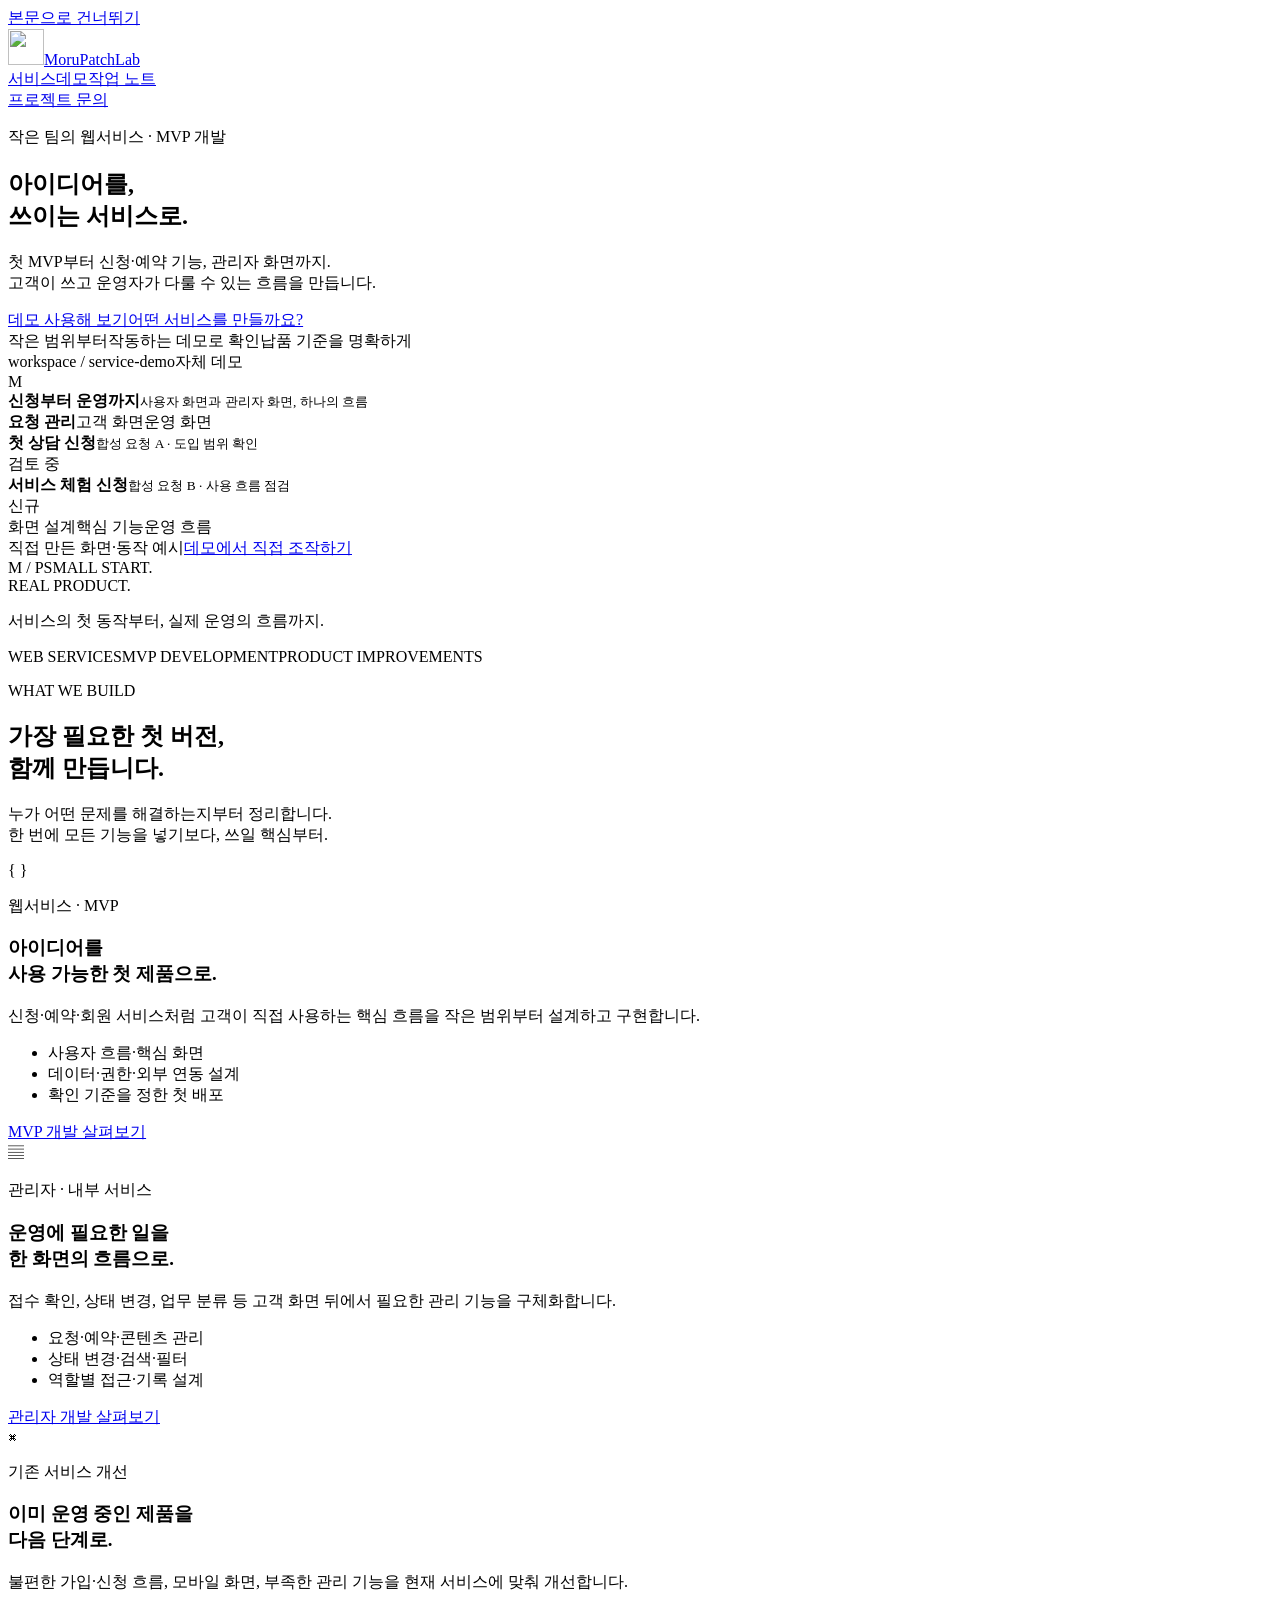
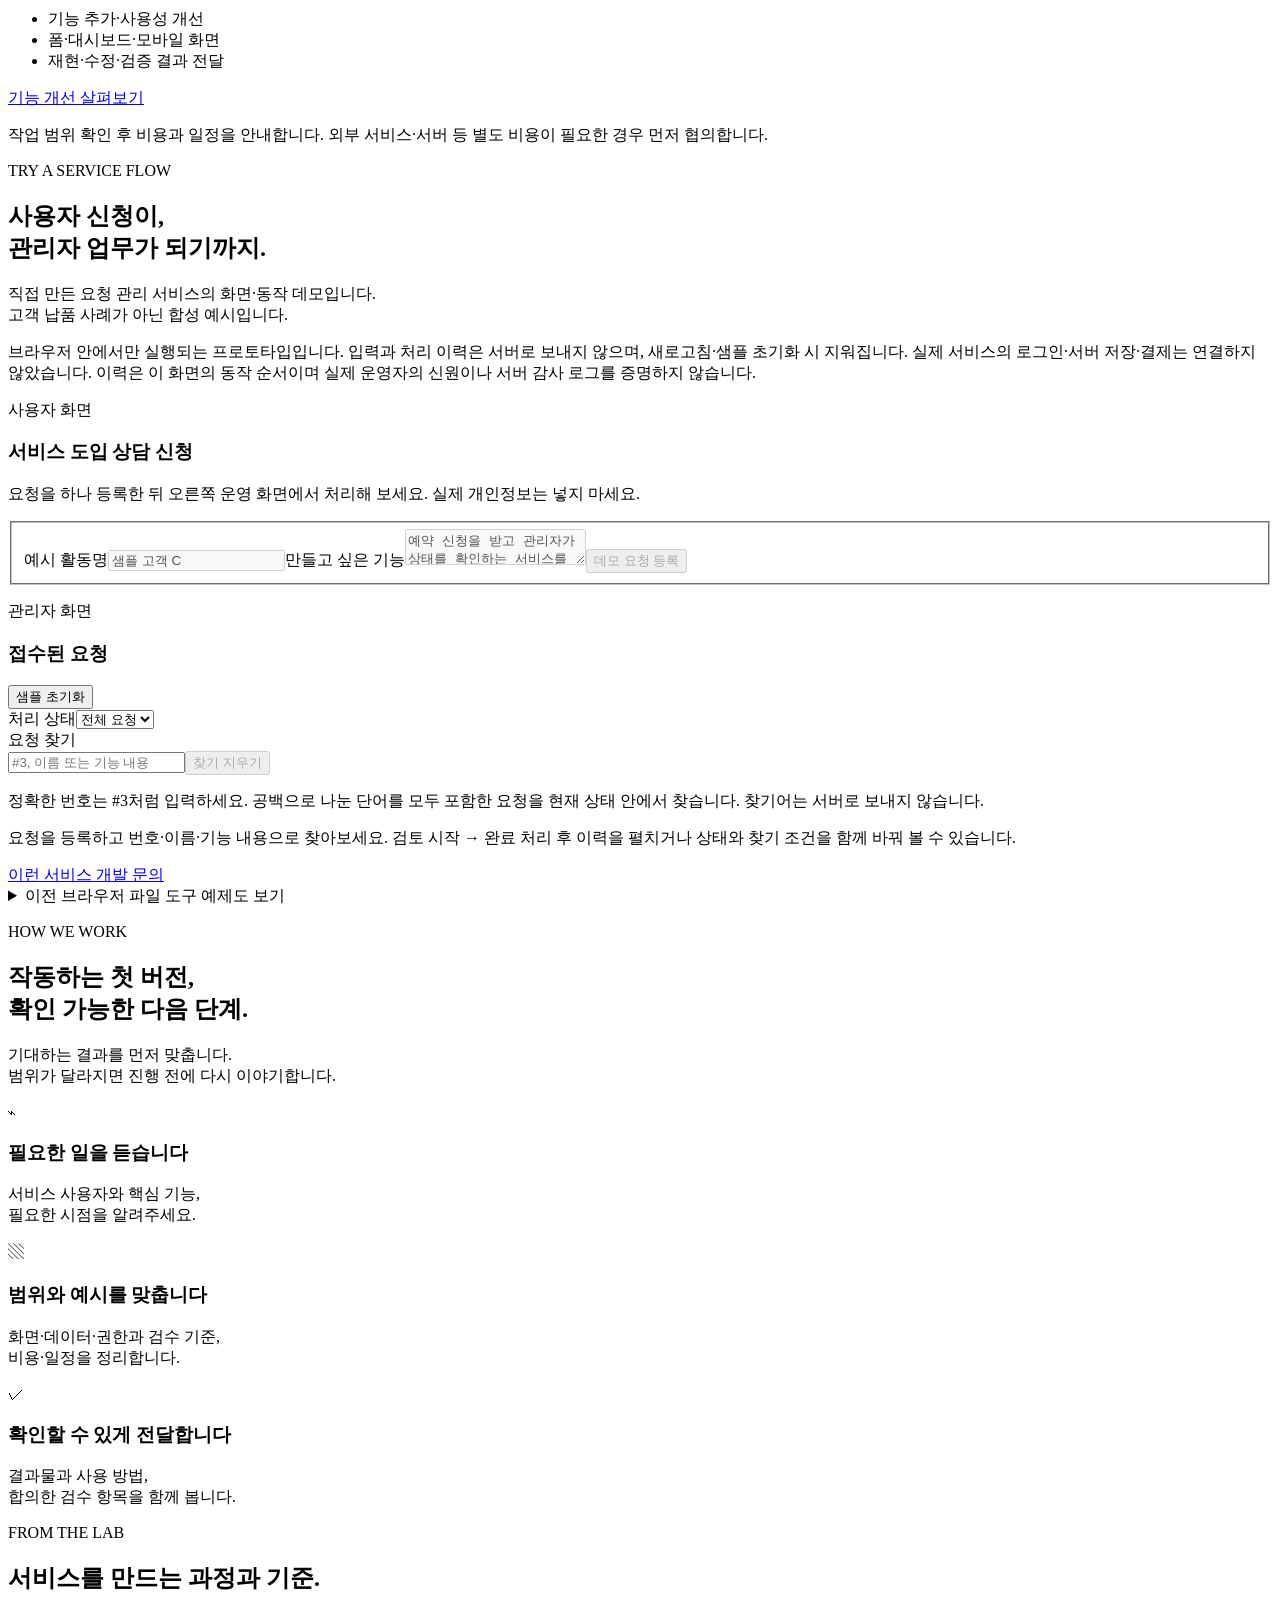
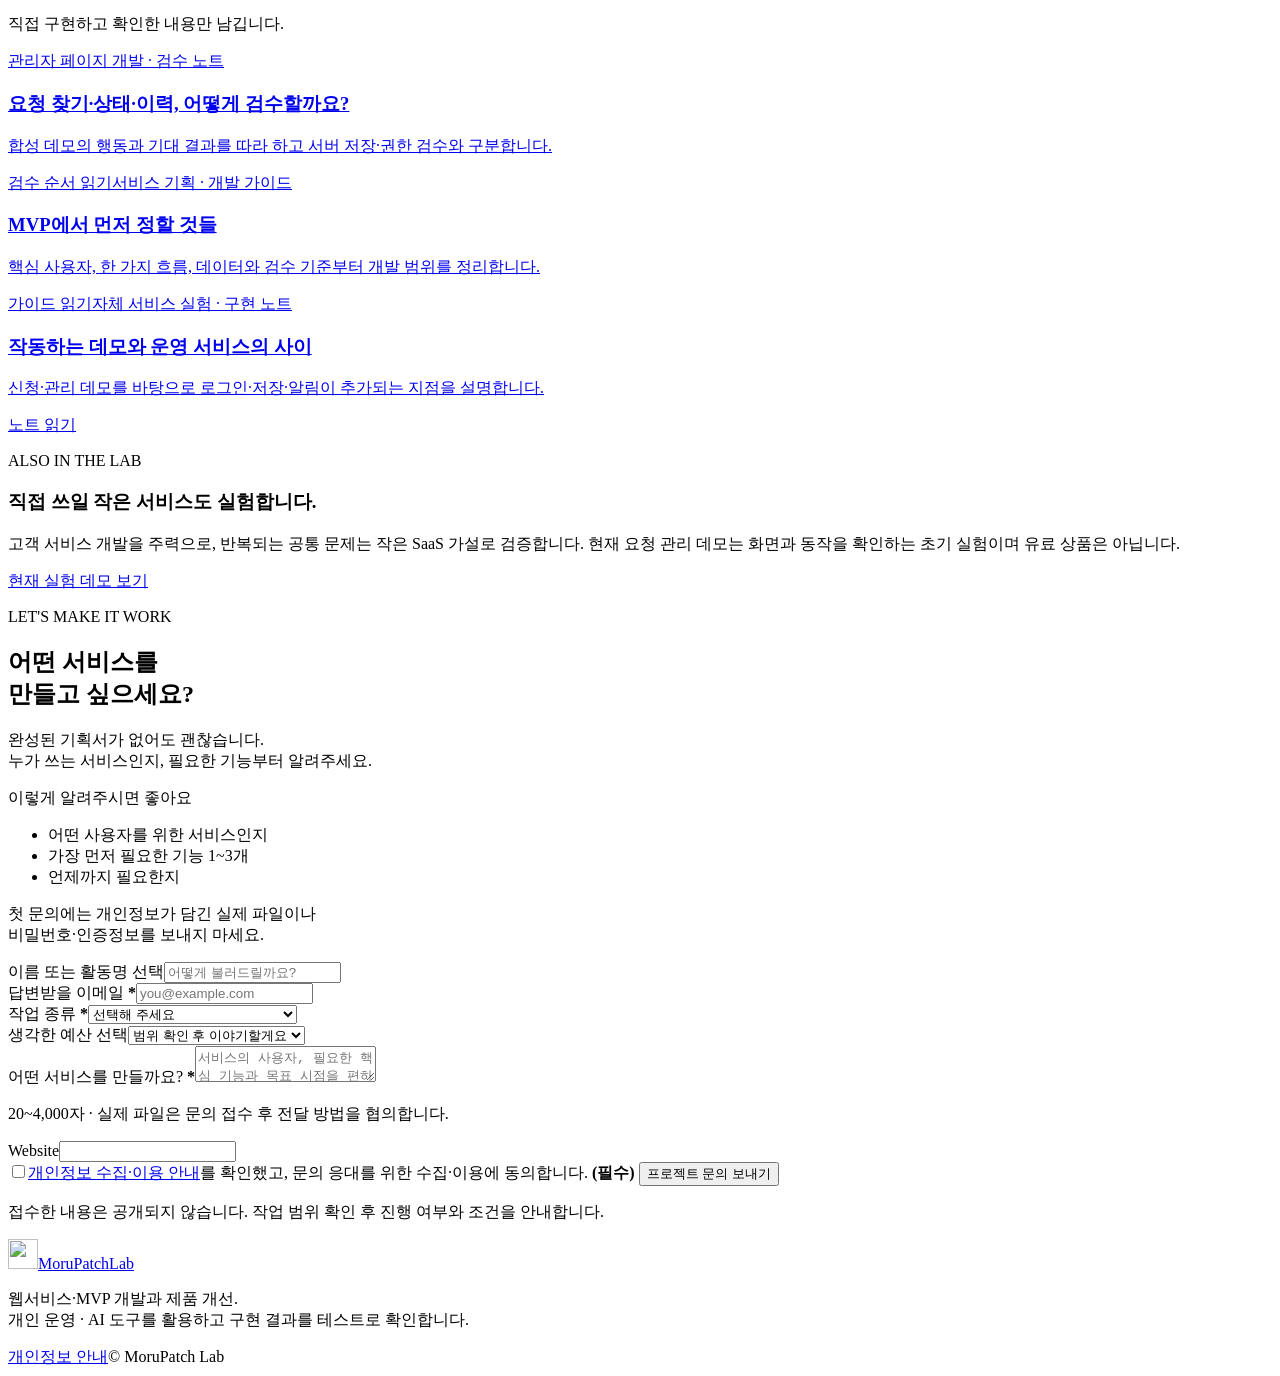
==== commit 728f96a5: "Improve MoruPatch Lab website" ====
--- a/site/index.html
+++ b/site/index.html
@@ -90,7 +90,7 @@
     </section>
     <section class="section section-notes" id="notes">
       <div class="section-heading"><div><p class="eyebrow ink-muted">FROM THE LAB</p><h2>서비스를 만드는 과정과 기준.</h2></div><p>직접 구현하고 확인한 내용만 남깁니다.</p></div>
-      <div class="notes-grid"><a class="note-card" href="/notes/mvp-scope-before-build"><span class="note-category">서비스 기획 · 개발 가이드</span><h3>MVP에서 먼저 정할 것들</h3><p>핵심 사용자, 한 가지 흐름, 데이터와 검수 기준부터 개발 범위를 정리합니다.</p><span class="note-read">가이드 읽기</span></a><a class="note-card" href="/notes/prototype-versus-production"><span class="note-category">자체 서비스 실험 · 구현 노트</span><h3>작동하는 데모와 운영 서비스의 사이</h3><p>신청·관리 데모를 바탕으로 로그인·저장·알림이 추가되는 지점을 설명합니다.</p><span class="note-read">노트 읽기</span></a></div>
+      <div class="notes-grid"><a class="note-card" href="/notes/admin-request-acceptance"><span class="note-category">관리자 페이지 개발 · 검수 노트</span><h3>요청 찾기·상태·이력, 어떻게 검수할까요?</h3><p>합성 데모의 행동과 기대 결과를 따라 하고 서버 저장·권한 검수와 구분합니다.</p><span class="note-read">검수 순서 읽기</span></a><a class="note-card" href="/notes/mvp-scope-before-build"><span class="note-category">서비스 기획 · 개발 가이드</span><h3>MVP에서 먼저 정할 것들</h3><p>핵심 사용자, 한 가지 흐름, 데이터와 검수 기준부터 개발 범위를 정리합니다.</p><span class="note-read">가이드 읽기</span></a><a class="note-card" href="/notes/prototype-versus-production"><span class="note-category">자체 서비스 실험 · 구현 노트</span><h3>작동하는 데모와 운영 서비스의 사이</h3><p>신청·관리 데모를 바탕으로 로그인·저장·알림이 추가되는 지점을 설명합니다.</p><span class="note-read">노트 읽기</span></a></div>
       <aside class="saas-lab"><p class="eyebrow ink-muted">ALSO IN THE LAB</p><h3>직접 쓰일 작은 서비스도 실험합니다.</h3><p>고객 서비스 개발을 주력으로, 반복되는 공통 문제는 작은 SaaS 가설로 검증합니다. 현재 요청 관리 데모는 화면과 동작을 확인하는 초기 실험이며 유료 상품은 아닙니다.</p><a class="text-link" href="#demos">현재 실험 데모 보기</a></aside>
     </section>
     <section class="section section-contact section-dark" id="contact">
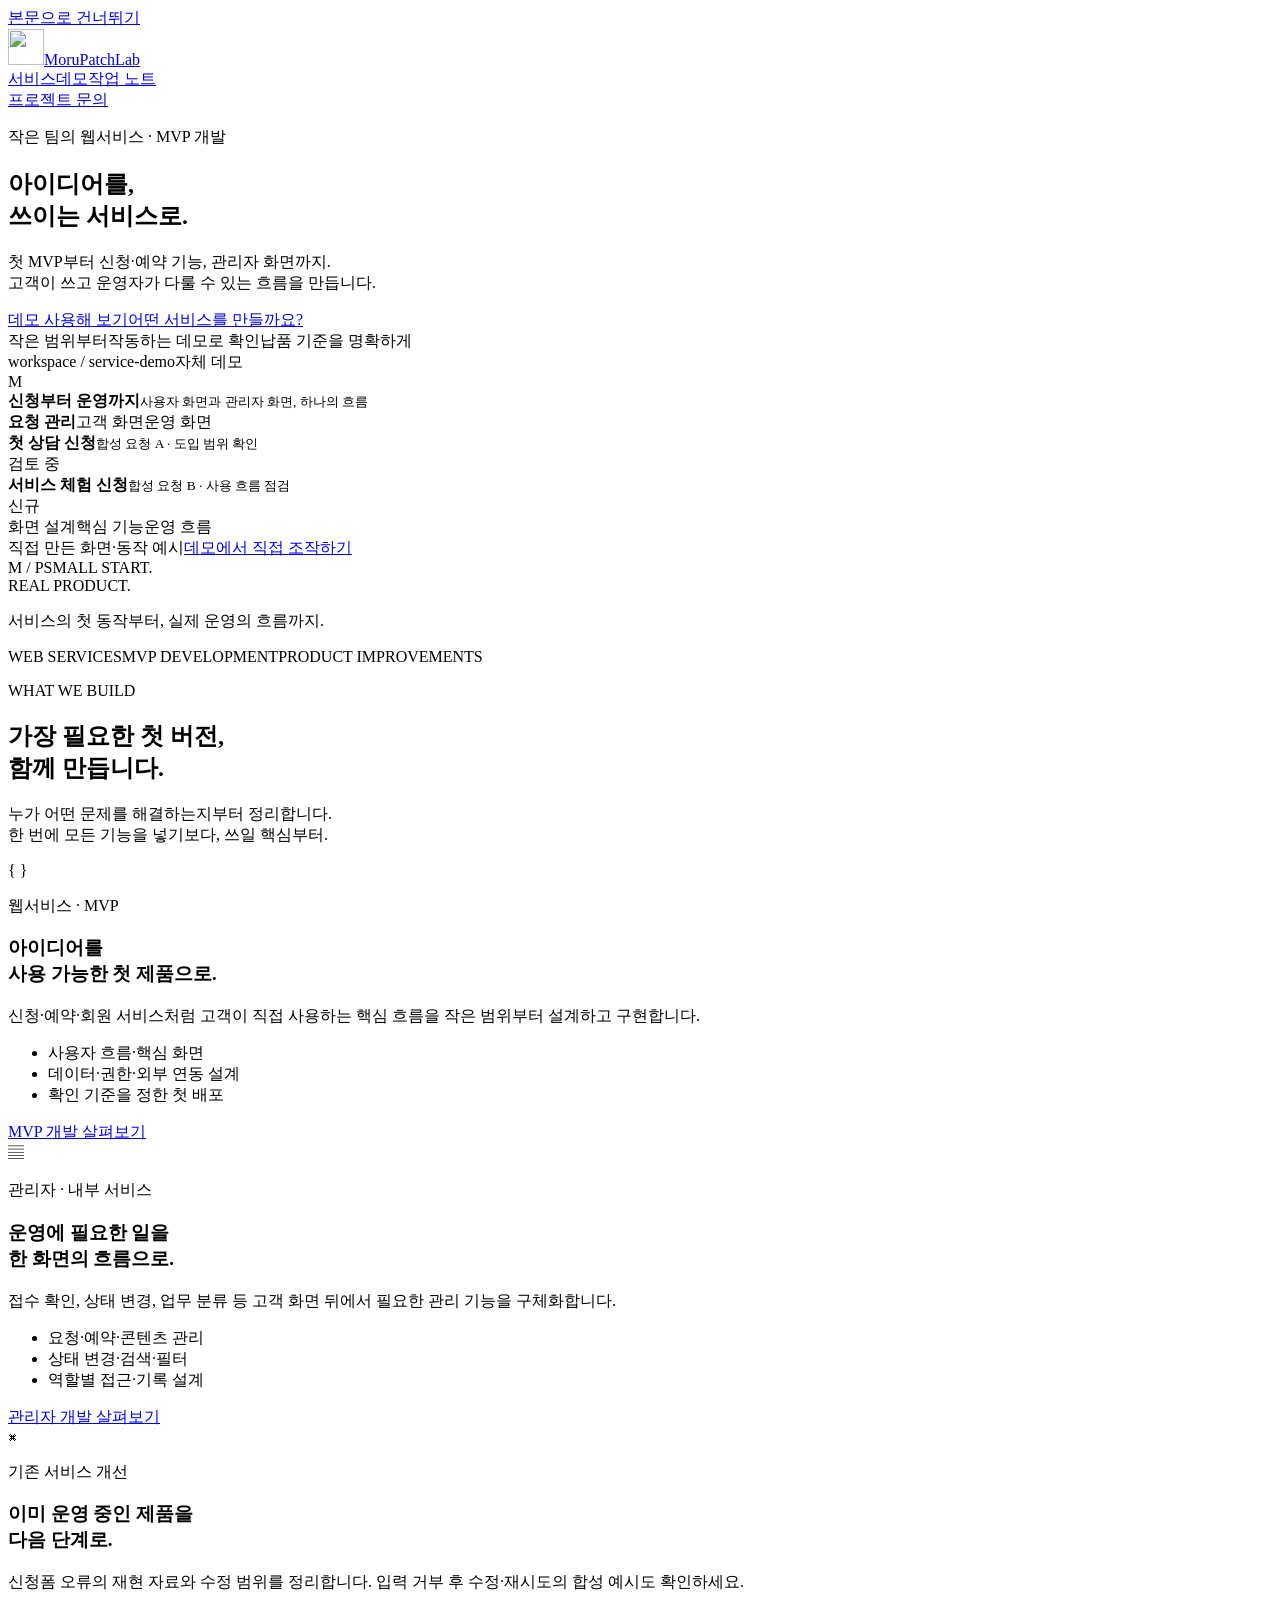
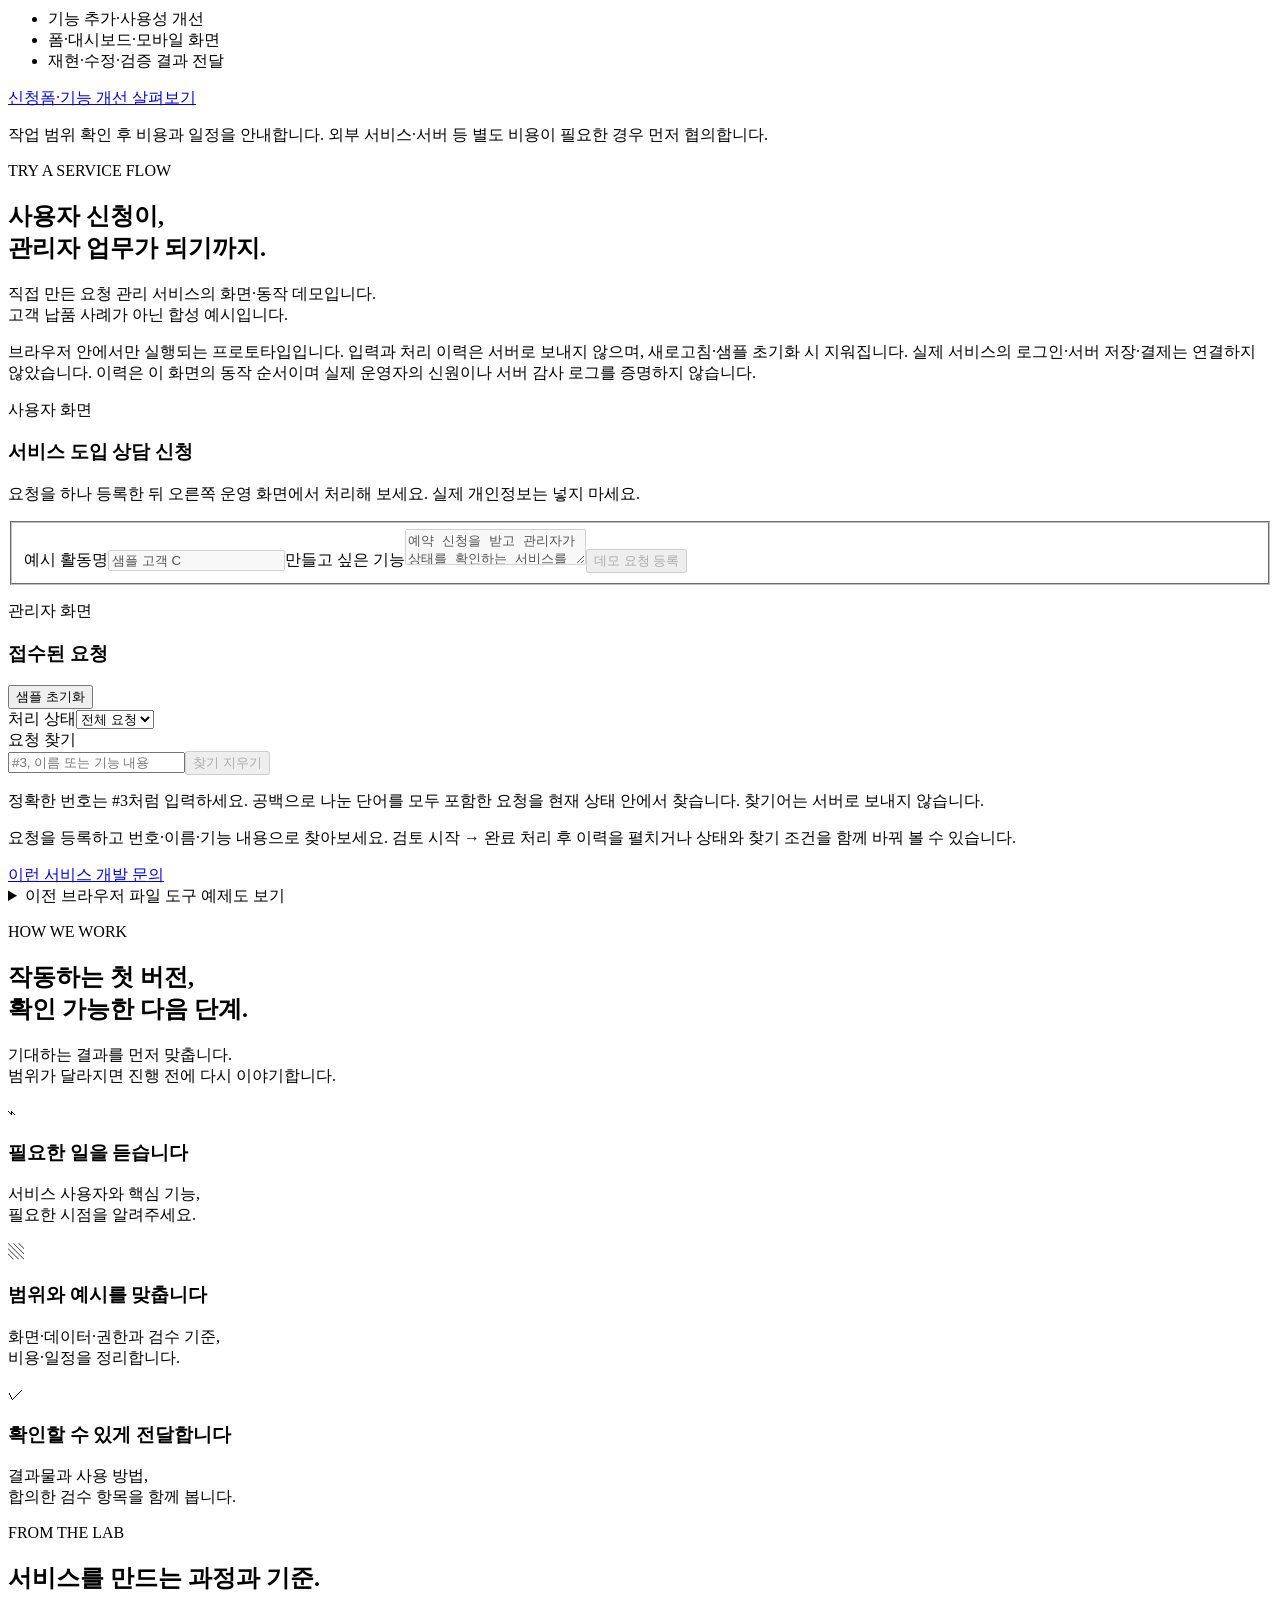
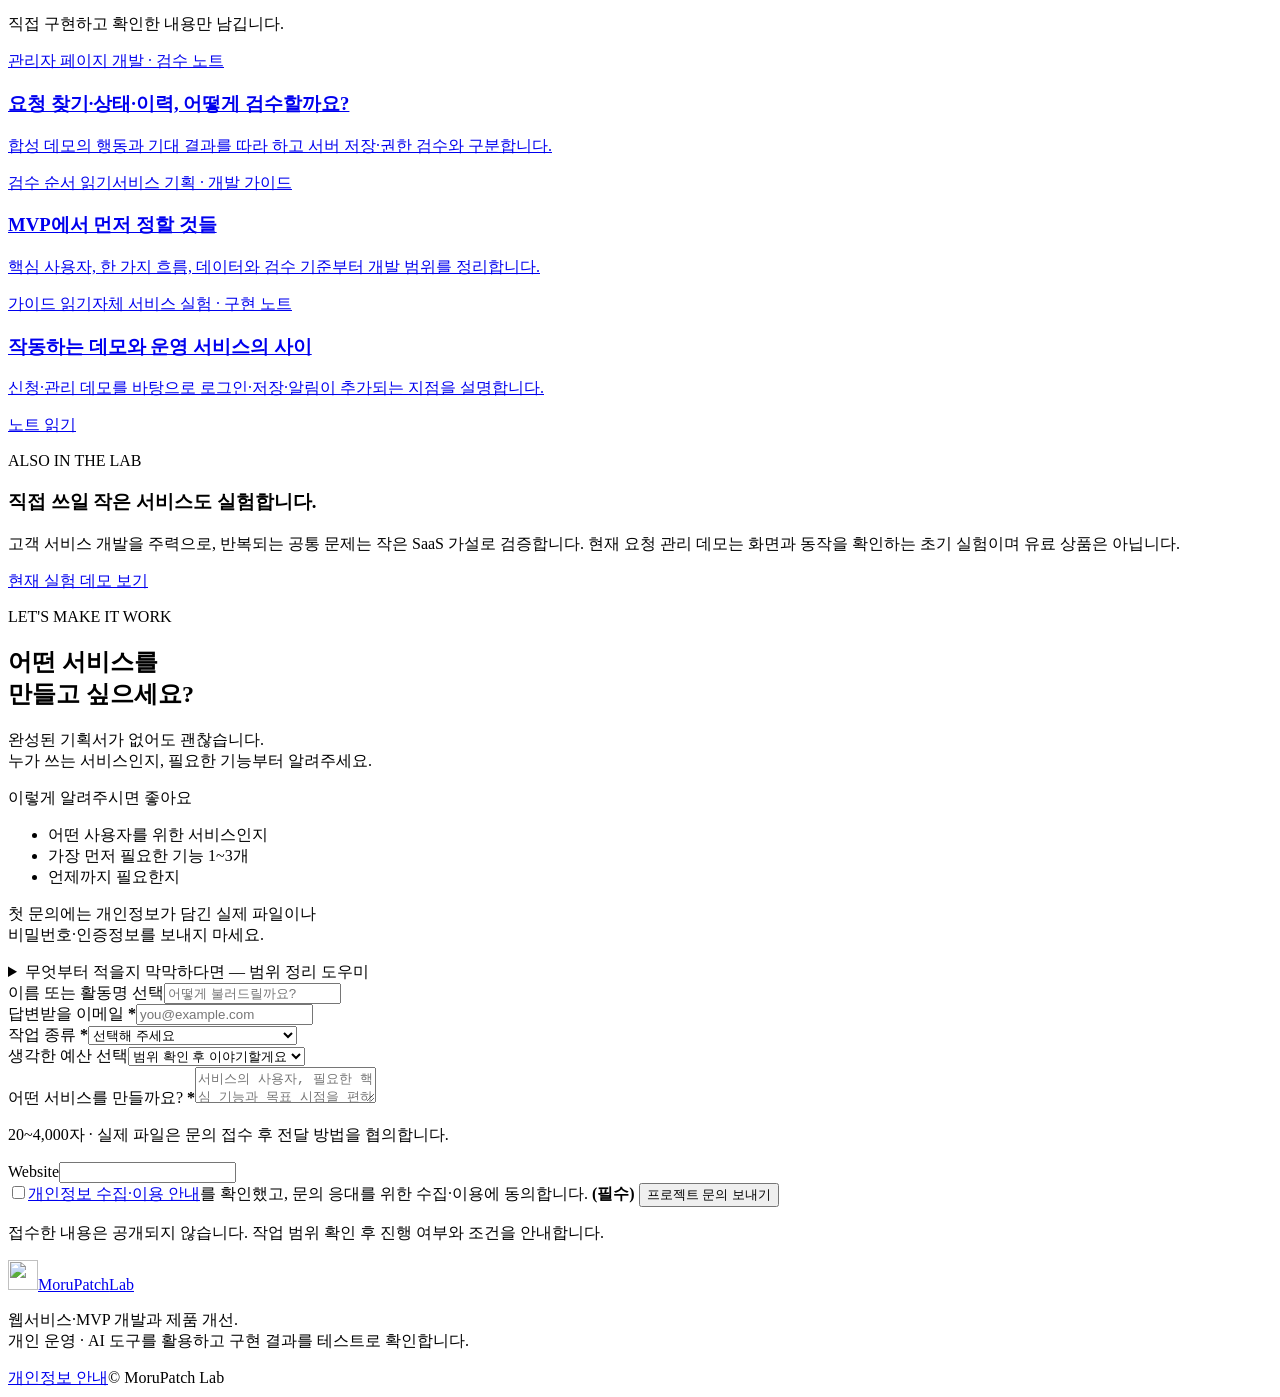
==== commit 51266c1a: "Improve MoruPatch Lab website" ====
--- a/site/index.html
+++ b/site/index.html
@@ -13,6 +13,7 @@
   <link rel="stylesheet" href="__ASSET_BASE__styles.css">
   <script type="module" src="__ASSET_BASE__app.js"></script>
   <script type="module" src="__ASSET_BASE__service-demo.js"></script>
+  <script type="module" src="__ASSET_BASE__scope-helper.js"></script>
 </head>
 <body>
   <a class="skip-link" href="#main">본문으로 건너뛰기</a>
@@ -47,7 +48,7 @@
       <div class="service-grid">
         <article class="service-card"><div class="service-symbol">{ }</div><p class="service-kicker">웹서비스 · MVP</p><h3>아이디어를<br>사용 가능한 첫 제품으로.</h3><p>신청·예약·회원 서비스처럼 고객이 직접 사용하는 핵심 흐름을 작은 범위부터 설계하고 구현합니다.</p><ul><li>사용자 흐름·핵심 화면</li><li>데이터·권한·외부 연동 설계</li><li>확인 기준을 정한 첫 배포</li></ul><a class="text-link" href="/services/mvp-development.html">MVP 개발 살펴보기</a></article>
         <article class="service-card"><div class="service-symbol symbol-report">▤</div><p class="service-kicker">관리자 · 내부 서비스</p><h3>운영에 필요한 일을<br>한 화면의 흐름으로.</h3><p>접수 확인, 상태 변경, 업무 분류 등 고객 화면 뒤에서 필요한 관리 기능을 구체화합니다.</p><ul><li>요청·예약·콘텐츠 관리</li><li>상태 변경·검색·필터</li><li>역할별 접근·기록 설계</li></ul><a class="text-link" href="/services/admin-development.html">관리자 개발 살펴보기</a></article>
-        <article class="service-card"><div class="service-symbol symbol-web">⌘</div><p class="service-kicker">기존 서비스 개선</p><h3>이미 운영 중인 제품을<br>다음 단계로.</h3><p>불편한 가입·신청 흐름, 모바일 화면, 부족한 관리 기능을 현재 서비스에 맞춰 개선합니다.</p><ul><li>기능 추가·사용성 개선</li><li>폼·대시보드·모바일 화면</li><li>재현·수정·검증 결과 전달</li></ul><a class="text-link" href="/services/product-improvements.html">기능 개선 살펴보기</a></article>
+        <article class="service-card"><div class="service-symbol symbol-web">⌘</div><p class="service-kicker">기존 서비스 개선</p><h3>이미 운영 중인 제품을<br>다음 단계로.</h3><p>신청폼 오류의 재현 자료와 수정 범위를 정리합니다. 입력 거부 후 수정·재시도의 합성 예시도 확인하세요.</p><ul><li>기능 추가·사용성 개선</li><li>폼·대시보드·모바일 화면</li><li>재현·수정·검증 결과 전달</li></ul><a class="text-link" href="/services/product-improvements.html">신청폼·기능 개선 살펴보기</a></article>
       </div>
       <p class="scope-note">작업 범위 확인 후 비용과 일정을 안내합니다. 외부 서비스·서버 등 별도 비용이 필요한 경우 먼저 협의합니다.</p>
     </section>
@@ -94,7 +95,21 @@
       <aside class="saas-lab"><p class="eyebrow ink-muted">ALSO IN THE LAB</p><h3>직접 쓰일 작은 서비스도 실험합니다.</h3><p>고객 서비스 개발을 주력으로, 반복되는 공통 문제는 작은 SaaS 가설로 검증합니다. 현재 요청 관리 데모는 화면과 동작을 확인하는 초기 실험이며 유료 상품은 아닙니다.</p><a class="text-link" href="#demos">현재 실험 데모 보기</a></aside>
     </section>
     <section class="section section-contact section-dark" id="contact">
-      <div class="contact-copy"><p class="eyebrow">LET'S MAKE IT WORK</p><h2>어떤 서비스를<br>만들고 싶으세요?</h2><p>완성된 기획서가 없어도 괜찮습니다.<br>누가 쓰는 서비스인지, 필요한 기능부터 알려주세요.</p><div class="contact-guidance"><p>이렇게 알려주시면 좋아요</p><ul><li>어떤 사용자를 위한 서비스인지</li><li>가장 먼저 필요한 기능 1~3개</li><li>언제까지 필요한지</li></ul></div><p class="contact-small">첫 문의에는 개인정보가 담긴 실제 파일이나<br>비밀번호·인증정보를 보내지 마세요.</p></div>
+      <div class="contact-copy"><p class="eyebrow">LET'S MAKE IT WORK</p><h2>어떤 서비스를<br>만들고 싶으세요?</h2><p>완성된 기획서가 없어도 괜찮습니다.<br>누가 쓰는 서비스인지, 필요한 기능부터 알려주세요.</p><div class="contact-guidance"><p>이렇게 알려주시면 좋아요</p><ul><li>어떤 사용자를 위한 서비스인지</li><li>가장 먼저 필요한 기능 1~3개</li><li>언제까지 필요한지</li></ul></div><p class="contact-small">첫 문의에는 개인정보가 담긴 실제 파일이나<br>비밀번호·인증정보를 보내지 마세요.</p>
+        <details class="scope-helper" id="scope-helper"><summary>무엇부터 적을지 막막하다면 — 범위 정리 도우미</summary><p class="form-help">선택 기능입니다. 입력은 이 화면에서만 정리하고 자동 저장·전송하지 않습니다. 실제 고객 자료·비밀번호는 넣지 마세요. 미정인 항목은 상담 필요로 남깁니다.</p>
+          <fieldset id="scope-fields" disabled><legend>개발 범위 초안 항목</legend>
+            <div class="form-field"><label for="scope-audience">사용자와 목적 <b>*</b></label><textarea id="scope-audience" maxlength="200" rows="2" placeholder="예: 소규모 매장 운영자가 체험 신청을 확인합니다."></textarea></div>
+            <div class="form-field"><label for="scope-features">먼저 필요한 기능 1~3개 <b>*</b></label><textarea id="scope-features" maxlength="600" rows="3" placeholder="예: 신청 입력, 운영 목록, 상태 변경"></textarea></div>
+            <div class="form-field"><label for="scope-operations">저장·권한·외부 연동 <span>선택 · 미정 가능</span></label><textarea id="scope-operations" maxlength="400" rows="2" placeholder="예: 서버 저장 필요, 담당자만 수정, 알림은 미정"></textarea></div>
+            <div class="form-field"><label for="scope-environment">기존 서비스·개발 환경 <span>선택 · 미정 가능</span></label><textarea id="scope-environment" maxlength="300" rows="2" placeholder="예: 신규 개발 / 기존 사이트의 신청 화면 개선"></textarea></div>
+            <div class="form-field"><label for="scope-acceptance">검수 조건·목표 시점 <span>선택 · 미정 가능</span></label><textarea id="scope-acceptance" maxlength="400" rows="2" placeholder="예: 신청 후 운영 목록에 보이면 완료. 목표 시점은 협의"></textarea></div>
+            <button id="scope-build" type="button" class="button button-small button-white">초안 미리보기 만들기</button>
+            <div class="form-field"><label for="scope-preview">초안 미리보기 <span>아직 접수되지 않음</span></label><textarea id="scope-preview" readonly rows="7" placeholder="필수 두 항목을 적고 초안을 만들어 주세요."></textarea></div>
+            <button id="scope-use" type="button" class="button button-small button-mint" disabled>빈 문의칸에 옮기기</button>
+            <p id="scope-status" class="form-status" role="status" aria-live="polite"></p>
+          </fieldset><noscript><p>도우미에는 JavaScript가 필요합니다. 별도 문의폼에 직접 적을 수 있습니다.</p></noscript>
+        </details>
+      </div>
       <form id="inquiry-form" class="inquiry-form" method="post" action="/api/inquiries">
         <div class="form-row"><div class="form-field"><label for="contact-name">이름 또는 활동명 <span>선택</span></label><input id="contact-name" name="name" maxlength="80" autocomplete="name" placeholder="어떻게 불러드릴까요?"></div><div class="form-field"><label for="contact-email">답변받을 이메일 <b>*</b></label><input id="contact-email" name="email" type="email" maxlength="254" autocomplete="email" required placeholder="you@example.com"></div></div>
         <div class="form-row"><div class="form-field"><label for="contact-service">작업 종류 <b>*</b></label><select id="contact-service" name="service" required><option value="">선택해 주세요</option><option value="web">웹서비스·MVP·관리자 기능 개발</option><option value="other">범위 상담·자체 서비스 아이디어</option></select></div><div class="form-field"><label for="contact-budget">생각한 예산 <span>선택</span></label><select id="contact-budget" name="budget"><option value="unknown">범위 확인 후 이야기할게요</option><option value="under100k">10만원 미만</option><option value="100k-300k">10만~30만원</option><option value="300k-1m">30만~100만원</option><option value="over1m">100만원 이상</option></select></div></div>
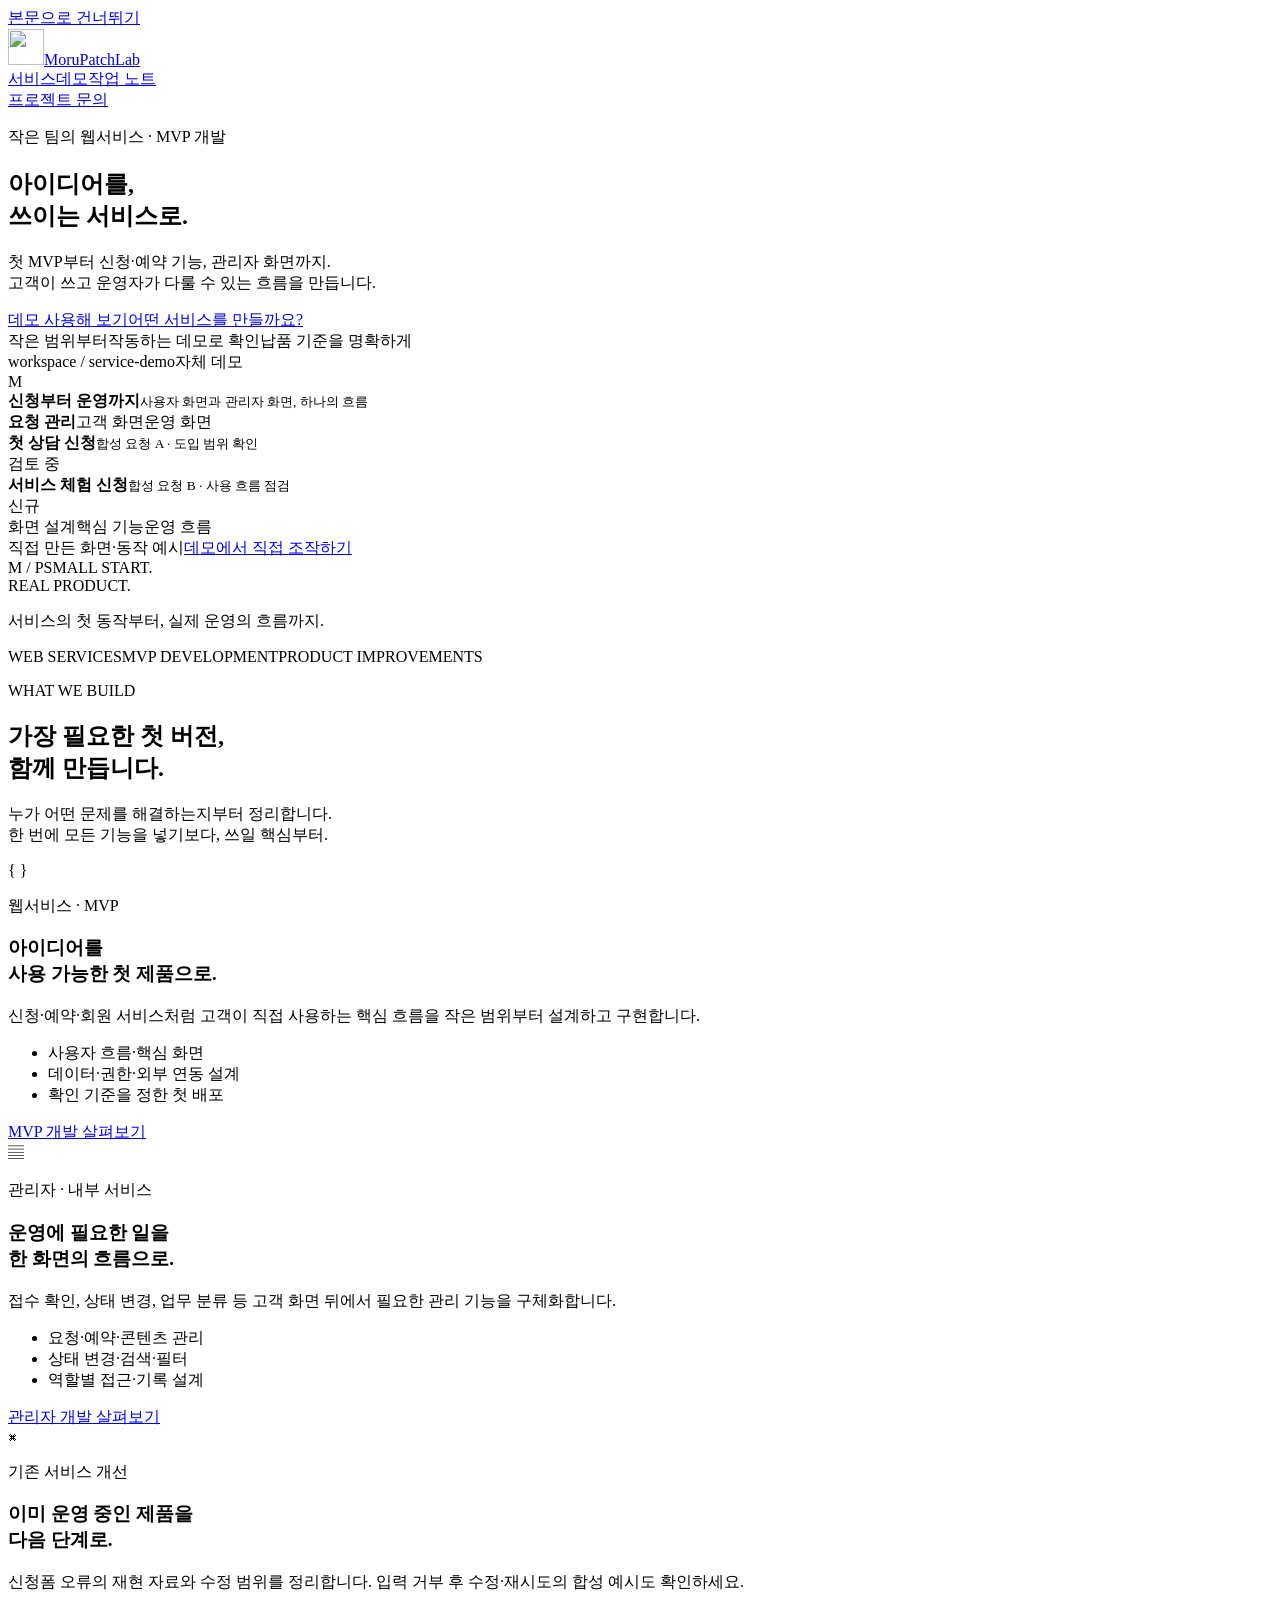
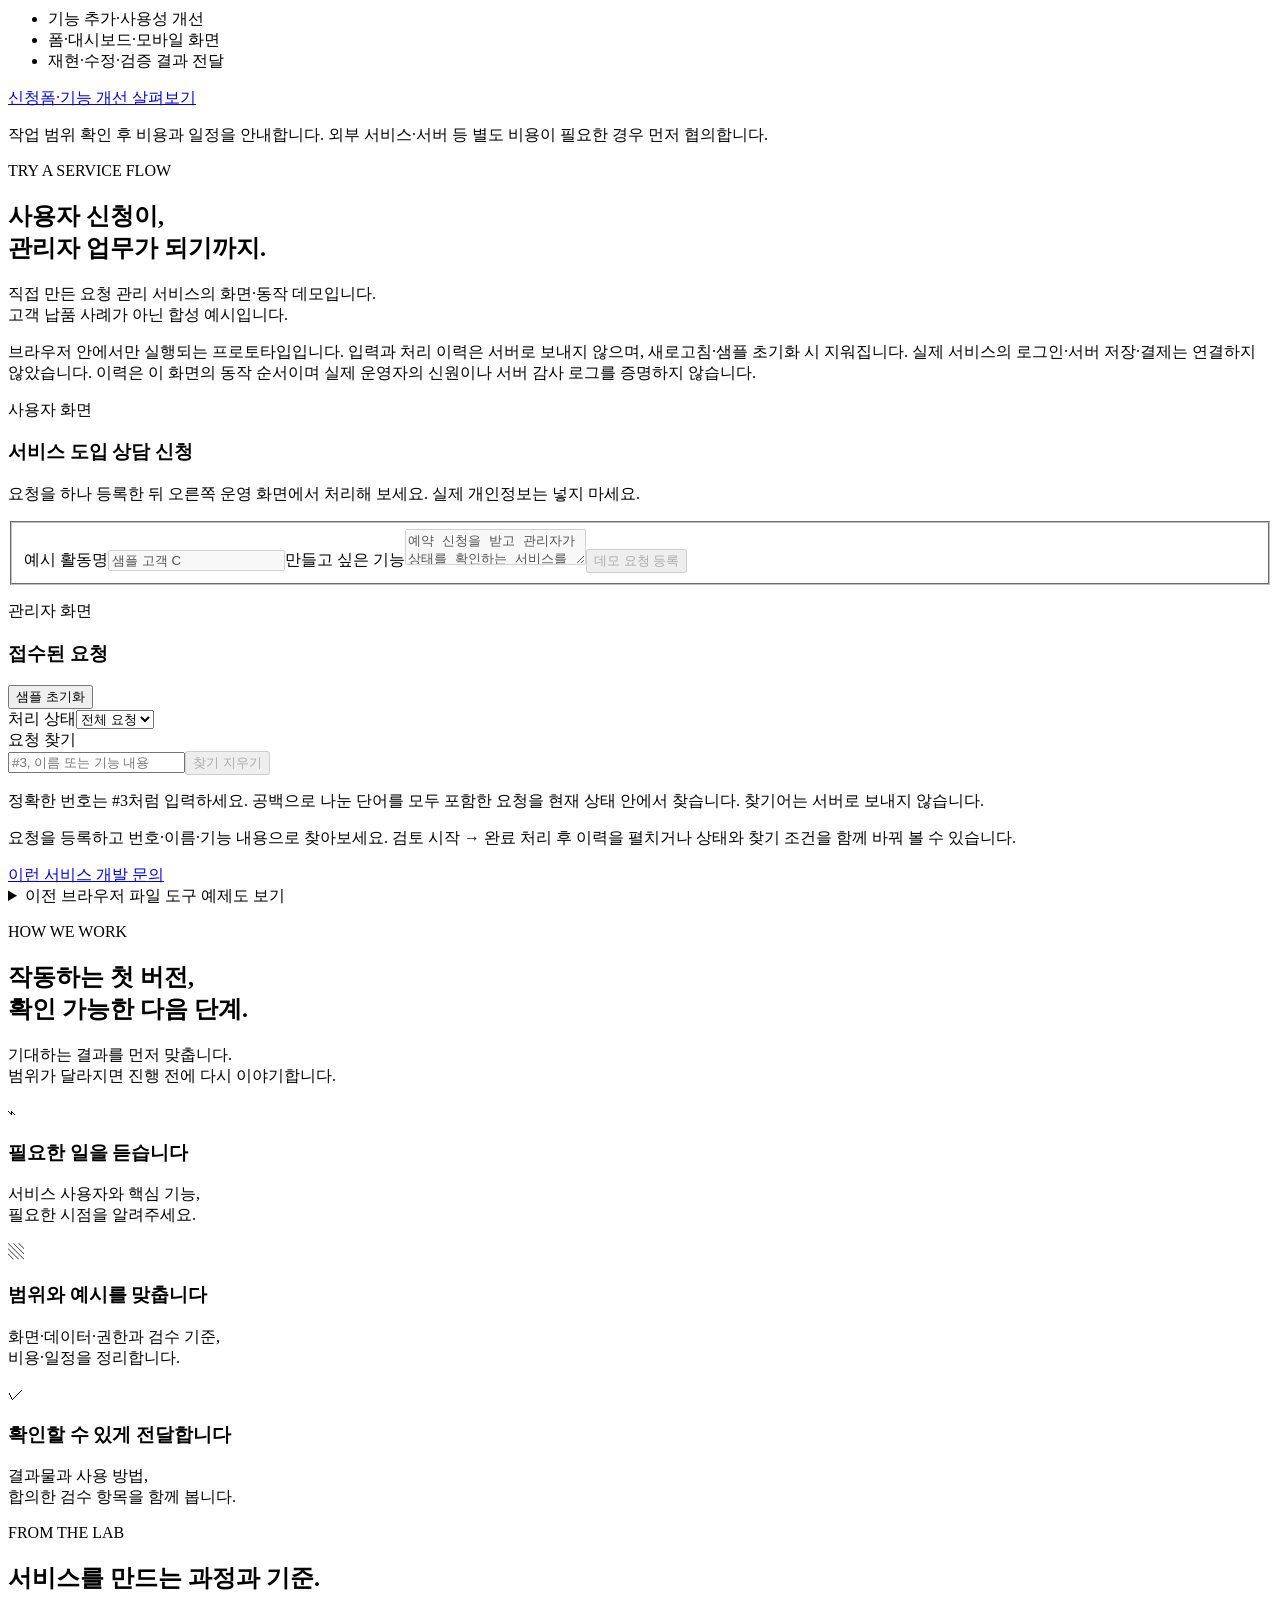
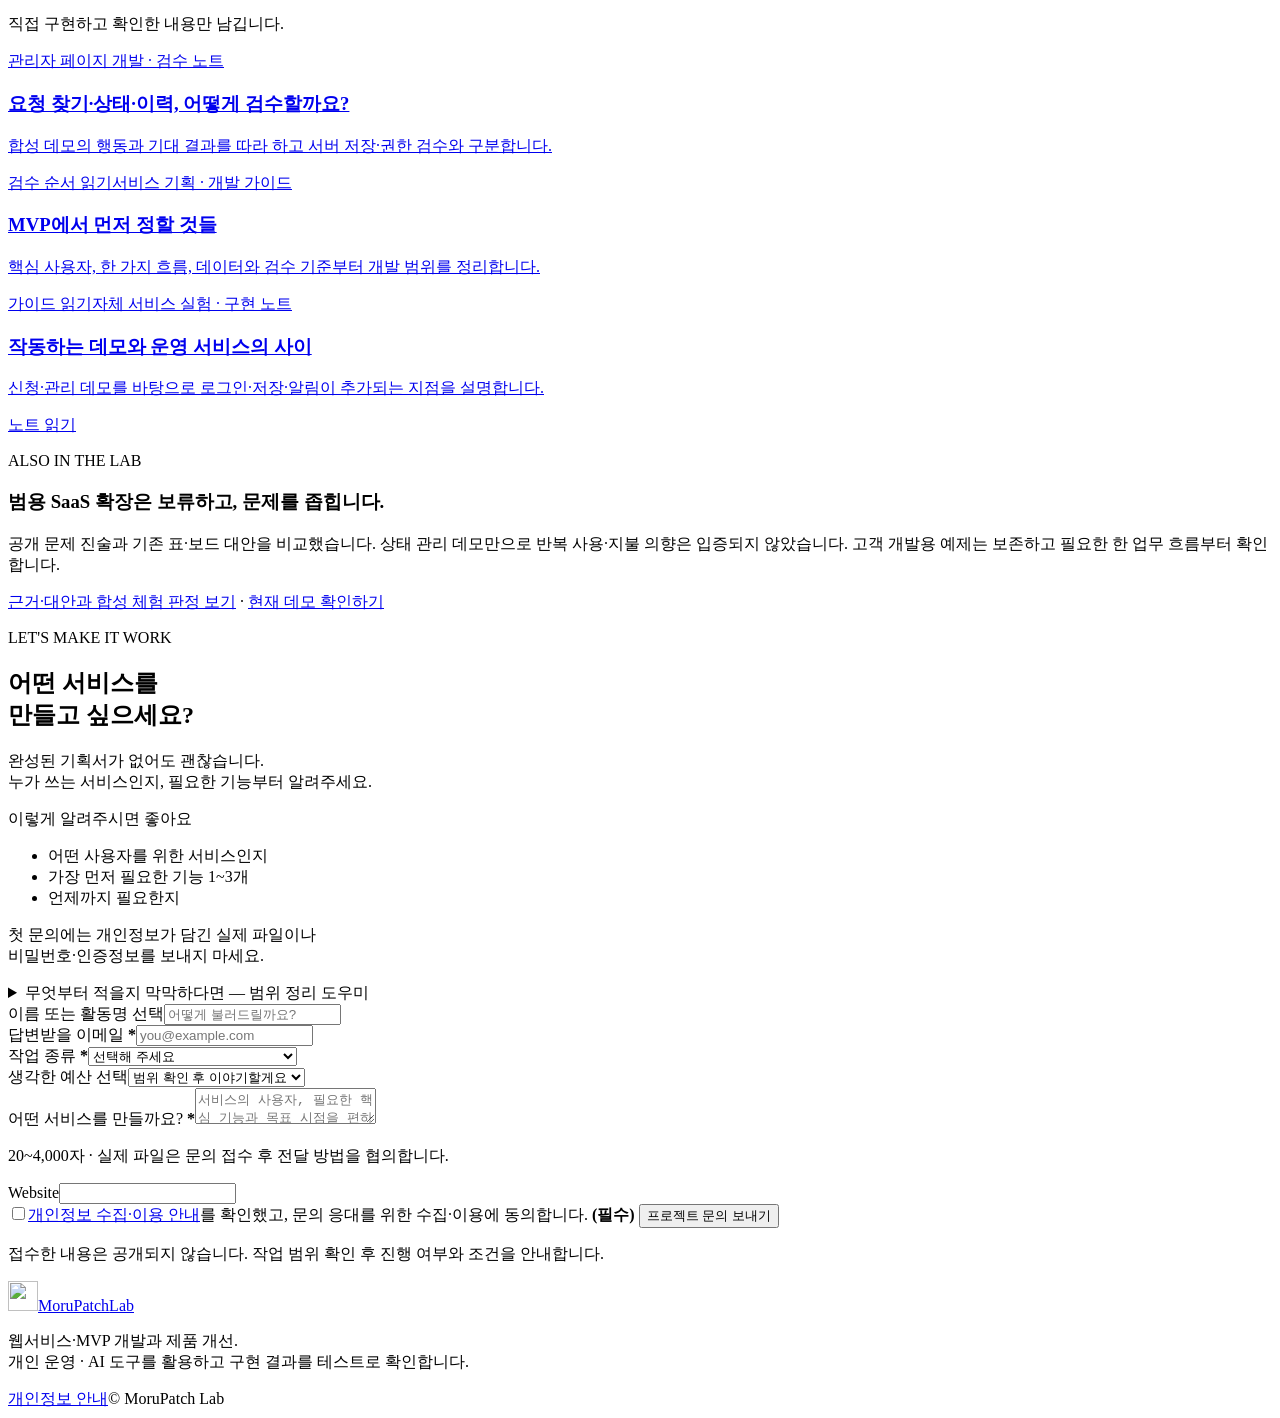
==== commit 6edd7356: "Improve MoruPatch Lab website" ====
--- a/site/index.html
+++ b/site/index.html
@@ -92,12 +92,13 @@
     <section class="section section-notes" id="notes">
       <div class="section-heading"><div><p class="eyebrow ink-muted">FROM THE LAB</p><h2>서비스를 만드는 과정과 기준.</h2></div><p>직접 구현하고 확인한 내용만 남깁니다.</p></div>
       <div class="notes-grid"><a class="note-card" href="/notes/admin-request-acceptance"><span class="note-category">관리자 페이지 개발 · 검수 노트</span><h3>요청 찾기·상태·이력, 어떻게 검수할까요?</h3><p>합성 데모의 행동과 기대 결과를 따라 하고 서버 저장·권한 검수와 구분합니다.</p><span class="note-read">검수 순서 읽기</span></a><a class="note-card" href="/notes/mvp-scope-before-build"><span class="note-category">서비스 기획 · 개발 가이드</span><h3>MVP에서 먼저 정할 것들</h3><p>핵심 사용자, 한 가지 흐름, 데이터와 검수 기준부터 개발 범위를 정리합니다.</p><span class="note-read">가이드 읽기</span></a><a class="note-card" href="/notes/prototype-versus-production"><span class="note-category">자체 서비스 실험 · 구현 노트</span><h3>작동하는 데모와 운영 서비스의 사이</h3><p>신청·관리 데모를 바탕으로 로그인·저장·알림이 추가되는 지점을 설명합니다.</p><span class="note-read">노트 읽기</span></a></div>
-      <aside class="saas-lab"><p class="eyebrow ink-muted">ALSO IN THE LAB</p><h3>직접 쓰일 작은 서비스도 실험합니다.</h3><p>고객 서비스 개발을 주력으로, 반복되는 공통 문제는 작은 SaaS 가설로 검증합니다. 현재 요청 관리 데모는 화면과 동작을 확인하는 초기 실험이며 유료 상품은 아닙니다.</p><a class="text-link" href="#demos">현재 실험 데모 보기</a></aside>
+      <aside class="saas-lab"><p class="eyebrow ink-muted">ALSO IN THE LAB</p><h3>범용 SaaS 확장은 보류하고, 문제를 좁힙니다.</h3><p>공개 문제 진술과 기존 표·보드 대안을 비교했습니다. 상태 관리 데모만으로 반복 사용·지불 의향은 입증되지 않았습니다. 고객 개발용 예제는 보존하고 필요한 한 업무 흐름부터 확인합니다.</p><a class="text-link" href="/notes/prototype-versus-production">근거·대안과 합성 체험 판정 보기</a> · <a class="text-link" href="#demos">현재 데모 확인하기</a></aside>
     </section>
     <section class="section section-contact section-dark" id="contact">
       <div class="contact-copy"><p class="eyebrow">LET'S MAKE IT WORK</p><h2>어떤 서비스를<br>만들고 싶으세요?</h2><p>완성된 기획서가 없어도 괜찮습니다.<br>누가 쓰는 서비스인지, 필요한 기능부터 알려주세요.</p><div class="contact-guidance"><p>이렇게 알려주시면 좋아요</p><ul><li>어떤 사용자를 위한 서비스인지</li><li>가장 먼저 필요한 기능 1~3개</li><li>언제까지 필요한지</li></ul></div><p class="contact-small">첫 문의에는 개인정보가 담긴 실제 파일이나<br>비밀번호·인증정보를 보내지 마세요.</p>
         <details class="scope-helper" id="scope-helper"><summary>무엇부터 적을지 막막하다면 — 범위 정리 도우미</summary><p class="form-help">선택 기능입니다. 입력은 이 화면에서만 정리하고 자동 저장·전송하지 않습니다. 실제 고객 자료·비밀번호는 넣지 마세요. 미정인 항목은 상담 필요로 남깁니다.</p>
           <fieldset id="scope-fields" disabled><legend>개발 범위 초안 항목</legend>
+            <div class="form-field"><label for="scope-kind">상담 목적 <span>문의폼의 작업 종류는 별도 확인</span></label><select id="scope-kind" aria-describedby="scope-guidance"><option value="undecided">아직 미정 · 범위 상담</option><option value="mvp">신규 웹서비스 · MVP</option><option value="admin">관리자 페이지 · 운영 도구</option><option value="improve">기존 웹서비스 기능 개선</option></select><p id="scope-guidance" class="form-help" aria-live="polite">무엇을 해결하고 싶은지부터 적어주세요. 목적 선택은 입력값을 자동 작성하거나 전송하지 않습니다.</p></div>
             <div class="form-field"><label for="scope-audience">사용자와 목적 <b>*</b></label><textarea id="scope-audience" maxlength="200" rows="2" placeholder="예: 소규모 매장 운영자가 체험 신청을 확인합니다."></textarea></div>
             <div class="form-field"><label for="scope-features">먼저 필요한 기능 1~3개 <b>*</b></label><textarea id="scope-features" maxlength="600" rows="3" placeholder="예: 신청 입력, 운영 목록, 상태 변경"></textarea></div>
             <div class="form-field"><label for="scope-operations">저장·권한·외부 연동 <span>선택 · 미정 가능</span></label><textarea id="scope-operations" maxlength="400" rows="2" placeholder="예: 서버 저장 필요, 담당자만 수정, 알림은 미정"></textarea></div>
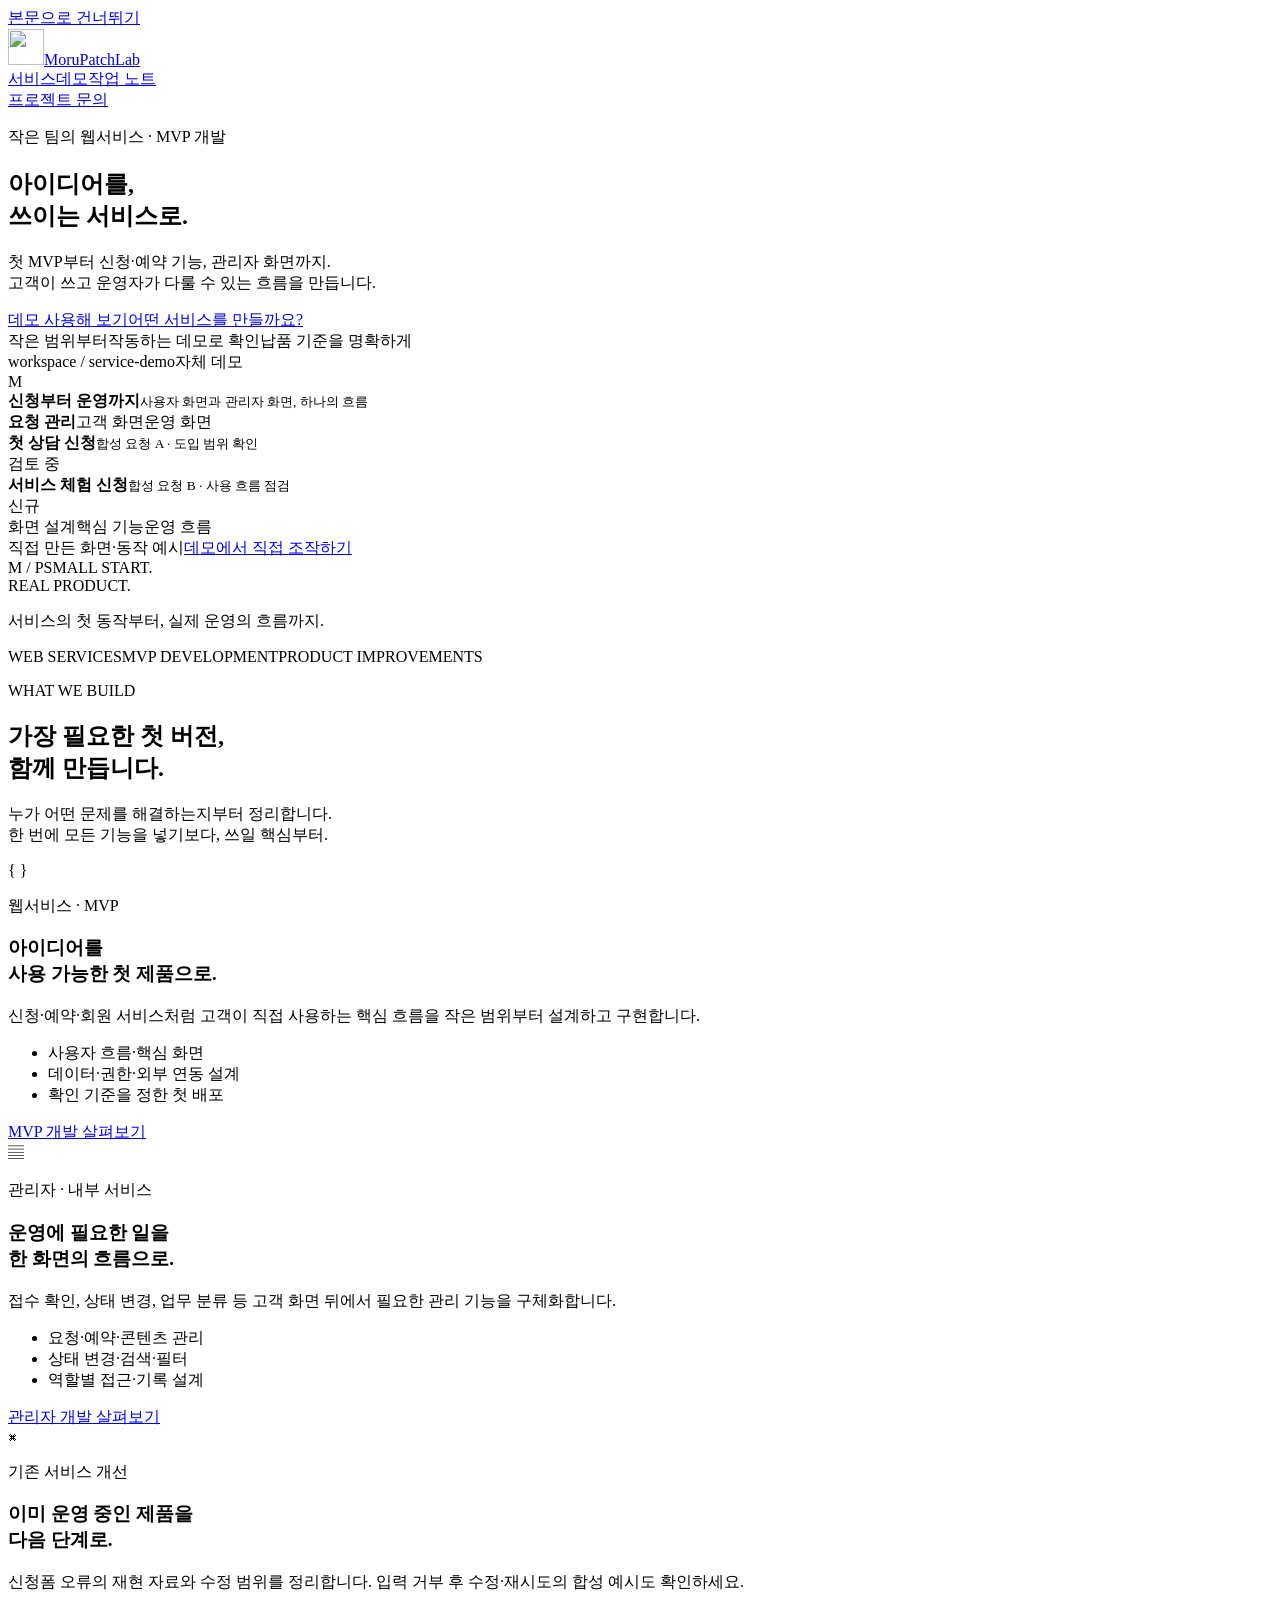
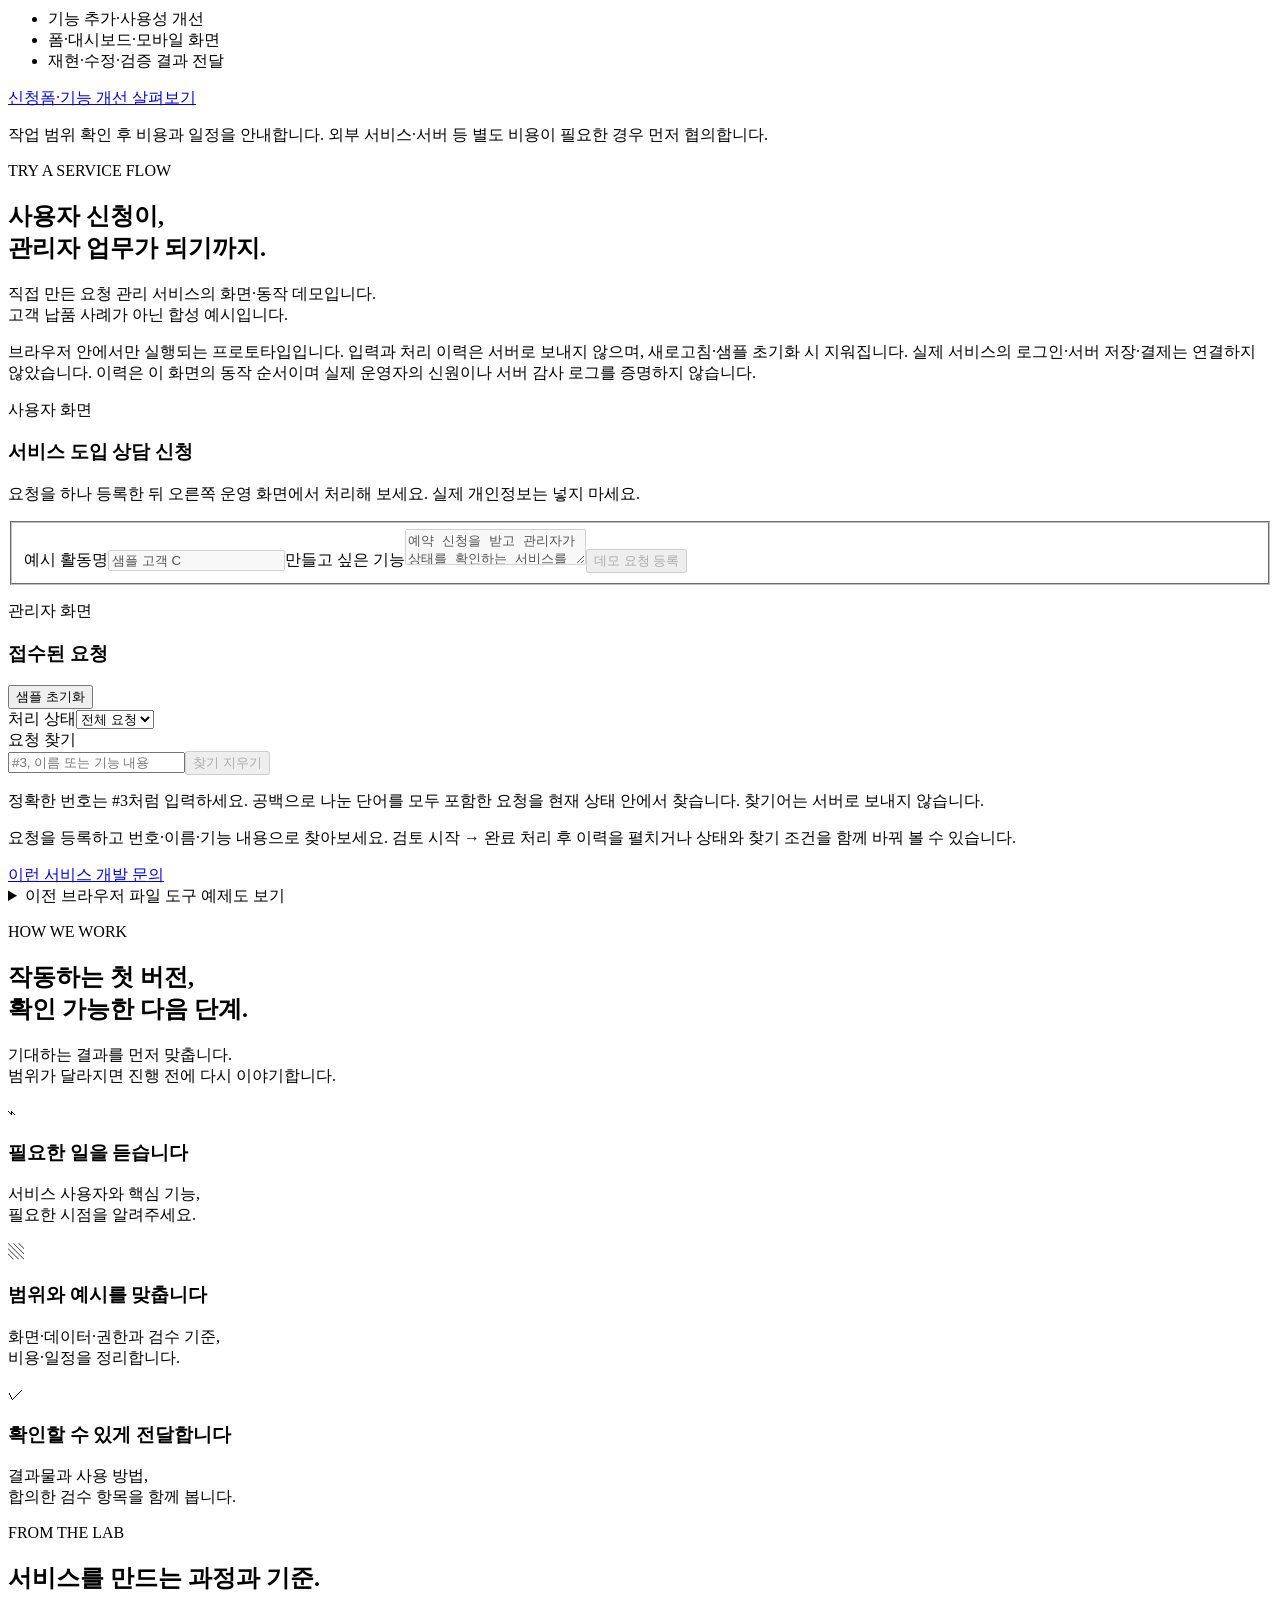
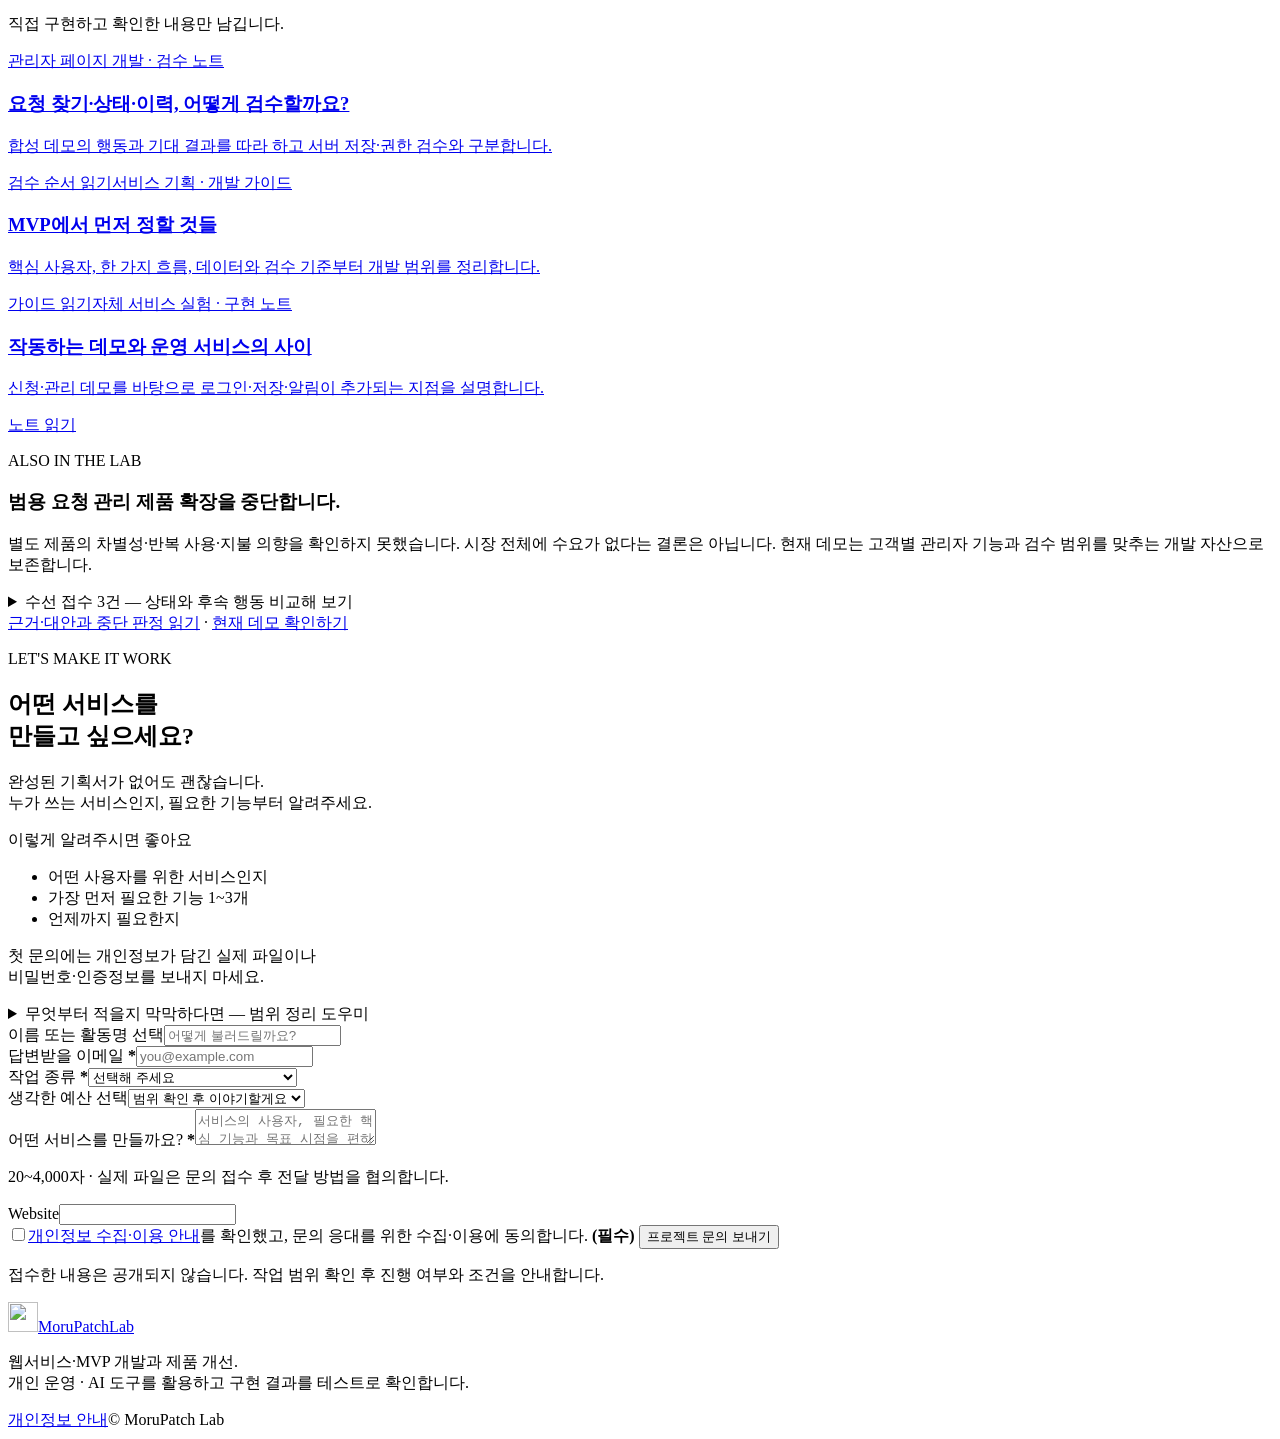
==== commit 1bfc75c4: "Improve MoruPatch Lab website" ====
--- a/site/index.html
+++ b/site/index.html
@@ -92,7 +92,21 @@
     <section class="section section-notes" id="notes">
       <div class="section-heading"><div><p class="eyebrow ink-muted">FROM THE LAB</p><h2>서비스를 만드는 과정과 기준.</h2></div><p>직접 구현하고 확인한 내용만 남깁니다.</p></div>
       <div class="notes-grid"><a class="note-card" href="/notes/admin-request-acceptance"><span class="note-category">관리자 페이지 개발 · 검수 노트</span><h3>요청 찾기·상태·이력, 어떻게 검수할까요?</h3><p>합성 데모의 행동과 기대 결과를 따라 하고 서버 저장·권한 검수와 구분합니다.</p><span class="note-read">검수 순서 읽기</span></a><a class="note-card" href="/notes/mvp-scope-before-build"><span class="note-category">서비스 기획 · 개발 가이드</span><h3>MVP에서 먼저 정할 것들</h3><p>핵심 사용자, 한 가지 흐름, 데이터와 검수 기준부터 개발 범위를 정리합니다.</p><span class="note-read">가이드 읽기</span></a><a class="note-card" href="/notes/prototype-versus-production"><span class="note-category">자체 서비스 실험 · 구현 노트</span><h3>작동하는 데모와 운영 서비스의 사이</h3><p>신청·관리 데모를 바탕으로 로그인·저장·알림이 추가되는 지점을 설명합니다.</p><span class="note-read">노트 읽기</span></a></div>
-      <aside class="saas-lab"><p class="eyebrow ink-muted">ALSO IN THE LAB</p><h3>범용 SaaS 확장은 보류하고, 문제를 좁힙니다.</h3><p>공개 문제 진술과 기존 표·보드 대안을 비교했습니다. 상태 관리 데모만으로 반복 사용·지불 의향은 입증되지 않았습니다. 고객 개발용 예제는 보존하고 필요한 한 업무 흐름부터 확인합니다.</p><a class="text-link" href="/notes/prototype-versus-production">근거·대안과 합성 체험 판정 보기</a> · <a class="text-link" href="#demos">현재 데모 확인하기</a></aside>
+      <aside class="saas-lab"><p class="eyebrow ink-muted">ALSO IN THE LAB</p><h3>범용 요청 관리 제품 확장을 중단합니다.</h3><p>별도 제품의 차별성·반복 사용·지불 의향을 확인하지 못했습니다. 시장 전체에 수요가 없다는 결론은 아닙니다. 현재 데모는 고객별 관리자 기능과 검수 범위를 맞추는 개발 자산으로 보존합니다.</p>
+        <details class="saas-check" id="request-fit-check"><summary>수선 접수 3건 — 상태와 후속 행동 비교해 보기</summary>
+          <p>모두 합성 예제입니다. 실제 고객·납품 사례가 아니며 표나 Trello를 실제 계정에 연결한 결과도 아닙니다. 연습 시각은 ‘연습일 10:00’으로 고정합니다.</p>
+          <h4>1. 상태만 보고 답해 보세요</h4><ol><li>S1: 신규</li><li>S2: 검토 중</li><li>S3: 처리 완료</li></ol><p>지금 누가 어느 요청에서 무엇을 해야 하나요? 상태만으로 담당자·후속 행동·확인 시점을 알 수는 없습니다.</p>
+          <details id="request-fit-answer"><summary>2. 후속 행동 기준표와 답 펼치기</summary>
+            <div class="fit-records">
+              <article data-fit-case="S1"><h4>S1 · 신규</h4><dl><dt>담당</dt><dd>운영 A</dd><dt>다음 행동</dt><dd>수선 범위 판단에 필요한 사진 정보 확인</dd><dt>다음 확인 시점</dt><dd>연습일 09:30</dd></dl></article>
+              <article data-fit-case="S2"><h4>S2 · 검토 중</h4><dl><dt>담당</dt><dd>운영 B</dd><dt>다음 행동</dt><dd>수선 가능한 범위 확인</dd><dt>다음 확인 시점</dt><dd>연습일 11:00</dd></dl></article>
+              <article data-fit-case="S3"><h4>S3 · 처리 완료</h4><dl><dt>담당</dt><dd>운영 A</dd><dt>다음 행동</dt><dd>없음 — 이 연습의 완료 조건 충족</dd><dt>다음 확인 시점</dt><dd>추가 확인 없음</dd></dl></article>
+            </div>
+            <p id="request-fit-expected">연습일 10:00 기준: 지금 확인할 요청은 S1이고 운영 A가 사진 정보를 확인합니다. S2는 운영 B가 11:00에 확인하며 S3에는 예정된 다음 행동이 없습니다.</p><p>기준표는 사람이 미리 작성한 예시입니다. 자동 배정·시각 계산·알림·접수·저장 기능이 아닙니다. 표를 읽어 답할 수 있다는 합성 점검이지 실제 팀에서 기존 도구가 충분하다는 검증은 아닙니다.</p>
+          </details>
+          <p>3. 실제 개발 전에는 담당·행동·확인 시점을 누가 갱신하는지, 어떤 완료 조건과 보기 권한이 필요한지 합의합니다. 기존 도구에서 해결되지 않는 반복 불편과 실제 체험 근거가 생기기 전에는 이 예제를 별도 SaaS로 키우지 않습니다.</p>
+        </details>
+        <a class="text-link" href="/notes/prototype-versus-production">근거·대안과 중단 판정 읽기</a> · <a class="text-link" href="#demos">현재 데모 확인하기</a></aside>
     </section>
     <section class="section section-contact section-dark" id="contact">
       <div class="contact-copy"><p class="eyebrow">LET'S MAKE IT WORK</p><h2>어떤 서비스를<br>만들고 싶으세요?</h2><p>완성된 기획서가 없어도 괜찮습니다.<br>누가 쓰는 서비스인지, 필요한 기능부터 알려주세요.</p><div class="contact-guidance"><p>이렇게 알려주시면 좋아요</p><ul><li>어떤 사용자를 위한 서비스인지</li><li>가장 먼저 필요한 기능 1~3개</li><li>언제까지 필요한지</li></ul></div><p class="contact-small">첫 문의에는 개인정보가 담긴 실제 파일이나<br>비밀번호·인증정보를 보내지 마세요.</p>
